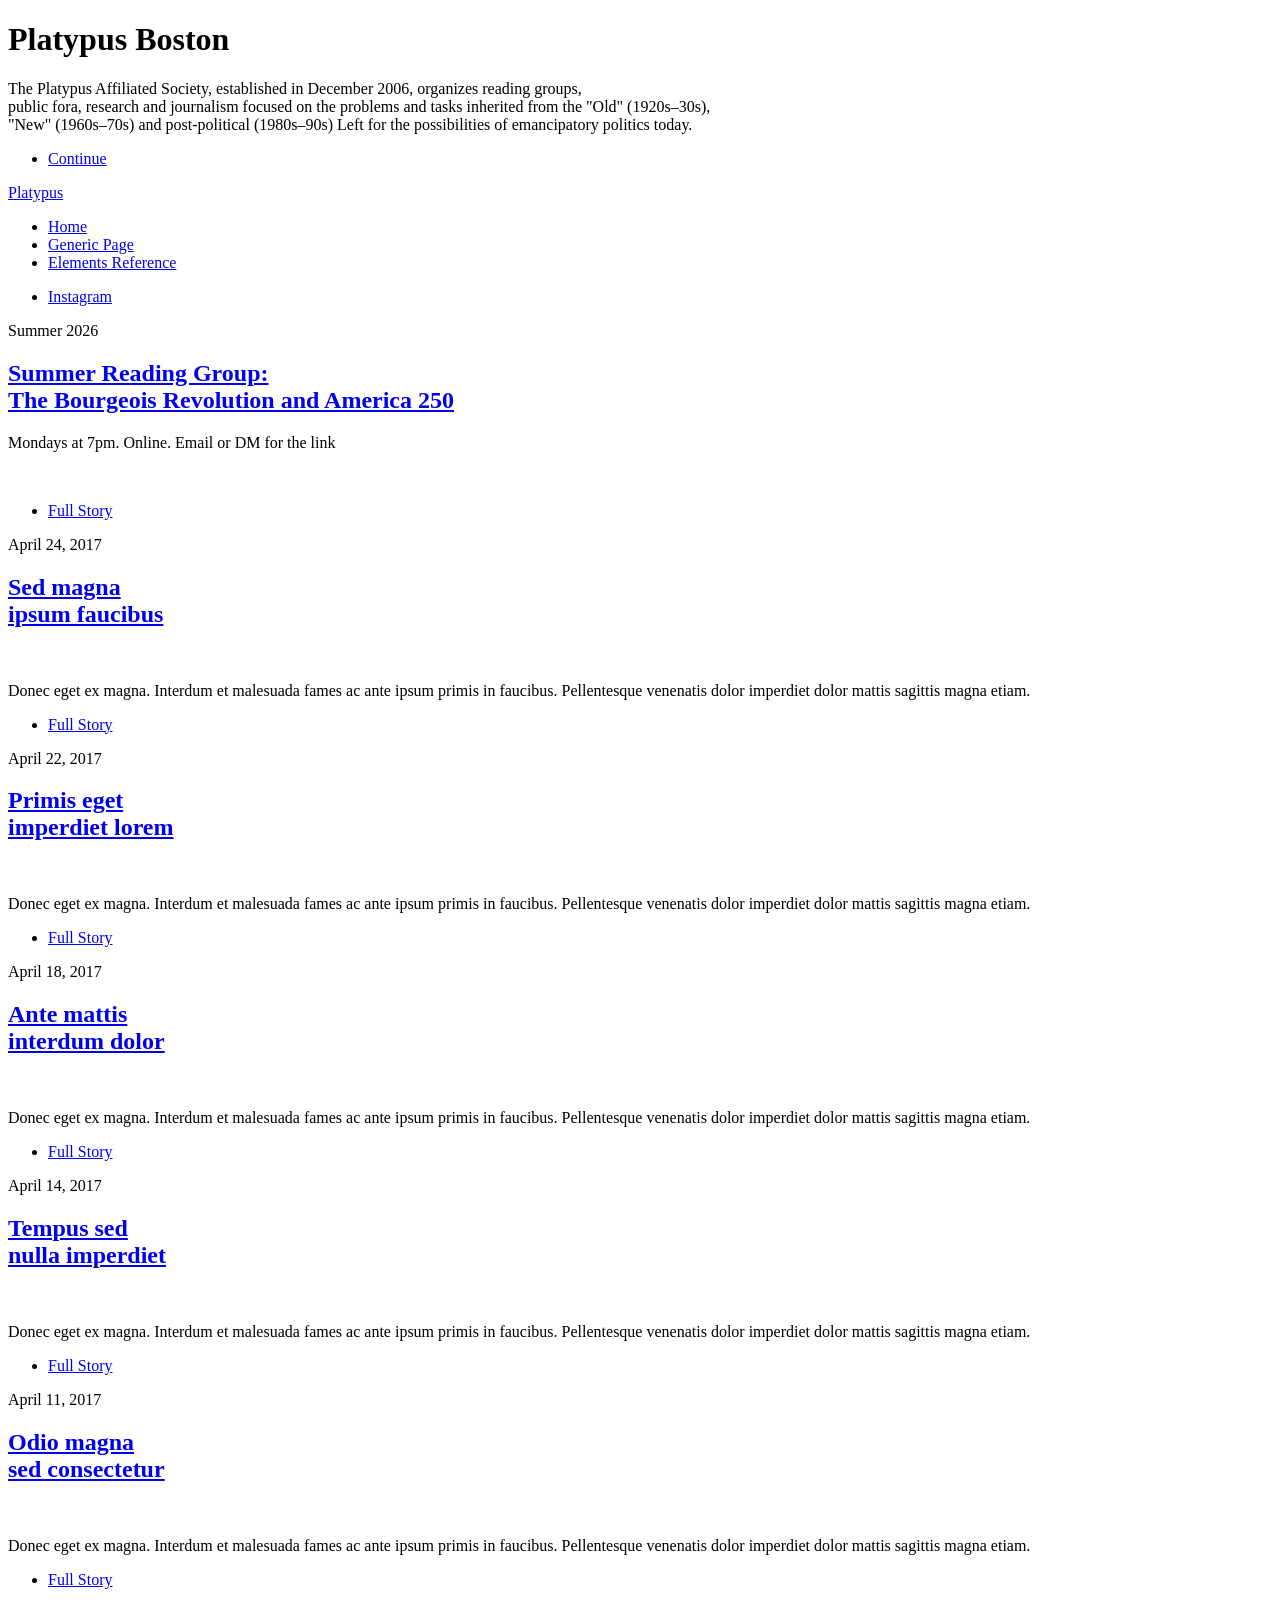
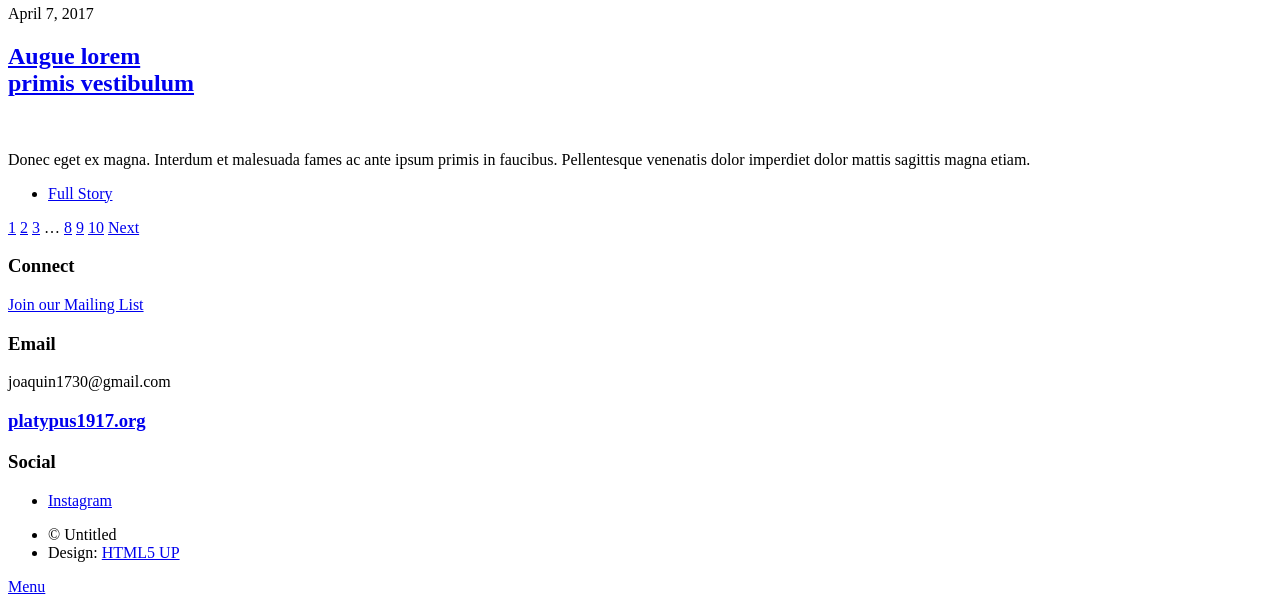
==== docs/index.html @ 637fd7c1 "Update index.html" ====
<!DOCTYPE HTML>
<!--
	Massively by HTML5 UP
	html5up.net | @ajlkn
	Free for personal and commercial use under the CCA 3.0 license (html5up.net/license)
-->
<html>
	<head>
		<title>Platypus Boston</title>
		<meta charset="utf-8" />
		<meta name="viewport" content="width=device-width, initial-scale=1, user-scalable=no" />
		<link rel="stylesheet" href="assets/css/main.css" />
		<noscript><link rel="stylesheet" href="assets/css/noscript.css" /></noscript>
	</head>
	<body class="is-preload">

		<!-- Wrapper -->
			<div id="wrapper" class="fade-in">

				<!-- Intro -->
					<div id="intro">
						<h1>Platypus Boston</h1>
						<p>The Platypus Affiliated Society, established in December 2006, organizes reading groups,<br />
							public fora, research and journalism focused on the problems and tasks inherited from the "Old" (1920s–30s), <br />
							"New" (1960s–70s) and post-political (1980s–90s) Left for the possibilities of emancipatory politics today.<br />
						<ul class="actions">
							<li><a href="#header" class="button icon solid solo fa-arrow-down scrolly">Continue</a></li>
						</ul>
					</div>

				<!-- Header -->
					<header id="header">
						<a href="index.html" class="logo">Platypus</a>
					</header>

				<!-- Nav -->
					<nav id="nav">
						<ul class="links">
							<li class="active"><a href="index.html">Home</a></li>
							<li><a href="generic.html">Generic Page</a></li>
							<li><a href="elements.html">Elements Reference</a></li>
						</ul>
						<ul class="icons">
							<li><a href="#" class="icon brands fa-instagram"><span class="label">Instagram</span></a></li>
						</ul>
					</nav>

				<!-- Main -->
					<div id="main">

						<!-- Featured Post -->
							<article class="post featured">
								<header class="major">
									<span class="date">Summer 2026</span>
									<h2><a href="#">Summer Reading Group:<br />
									The Bourgeois Revolution and America 250</a></h2>
									<p>Mondays at 7pm. Online. Email or DM for the link</p>
								</header>
								<a href="#" class="image main"><img src="images/pic01.jpg" alt="" /></a>
								<ul class="actions special">
									<li><a href="#" class="button large">Full Story</a></li>
								</ul>
							</article>

						<!-- Posts -->
							<section class="posts">
								<article>
									<header>
										<span class="date">April 24, 2017</span>
										<h2><a href="#">Sed magna<br />
										ipsum faucibus</a></h2>
									</header>
									<a href="#" class="image fit"><img src="images/pic02.jpg" alt="" /></a>
									<p>Donec eget ex magna. Interdum et malesuada fames ac ante ipsum primis in faucibus. Pellentesque venenatis dolor imperdiet dolor mattis sagittis magna etiam.</p>
									<ul class="actions special">
										<li><a href="#" class="button">Full Story</a></li>
									</ul>
								</article>
								<article>
									<header>
										<span class="date">April 22, 2017</span>
										<h2><a href="#">Primis eget<br />
										imperdiet lorem</a></h2>
									</header>
									<a href="#" class="image fit"><img src="images/pic03.jpg" alt="" /></a>
									<p>Donec eget ex magna. Interdum et malesuada fames ac ante ipsum primis in faucibus. Pellentesque venenatis dolor imperdiet dolor mattis sagittis magna etiam.</p>
									<ul class="actions special">
										<li><a href="#" class="button">Full Story</a></li>
									</ul>
								</article>
								<article>
									<header>
										<span class="date">April 18, 2017</span>
										<h2><a href="#">Ante mattis<br />
										interdum dolor</a></h2>
									</header>
									<a href="#" class="image fit"><img src="images/pic04.jpg" alt="" /></a>
									<p>Donec eget ex magna. Interdum et malesuada fames ac ante ipsum primis in faucibus. Pellentesque venenatis dolor imperdiet dolor mattis sagittis magna etiam.</p>
									<ul class="actions special">
										<li><a href="#" class="button">Full Story</a></li>
									</ul>
								</article>
								<article>
									<header>
										<span class="date">April 14, 2017</span>
										<h2><a href="#">Tempus sed<br />
										nulla imperdiet</a></h2>
									</header>
									<a href="#" class="image fit"><img src="images/pic05.jpg" alt="" /></a>
									<p>Donec eget ex magna. Interdum et malesuada fames ac ante ipsum primis in faucibus. Pellentesque venenatis dolor imperdiet dolor mattis sagittis magna etiam.</p>
									<ul class="actions special">
										<li><a href="#" class="button">Full Story</a></li>
									</ul>
								</article>
								<article>
									<header>
										<span class="date">April 11, 2017</span>
										<h2><a href="#">Odio magna<br />
										sed consectetur</a></h2>
									</header>
									<a href="#" class="image fit"><img src="images/pic06.jpg" alt="" /></a>
									<p>Donec eget ex magna. Interdum et malesuada fames ac ante ipsum primis in faucibus. Pellentesque venenatis dolor imperdiet dolor mattis sagittis magna etiam.</p>
									<ul class="actions special">
										<li><a href="#" class="button">Full Story</a></li>
									</ul>
								</article>
								<article>
									<header>
										<span class="date">April 7, 2017</span>
										<h2><a href="#">Augue lorem<br />
										primis vestibulum</a></h2>
									</header>
									<a href="#" class="image fit"><img src="images/pic07.jpg" alt="" /></a>
									<p>Donec eget ex magna. Interdum et malesuada fames ac ante ipsum primis in faucibus. Pellentesque venenatis dolor imperdiet dolor mattis sagittis magna etiam.</p>
									<ul class="actions special">
										<li><a href="#" class="button">Full Story</a></li>
									</ul>
								</article>
							</section>

						<!-- Footer -->
							<footer>
								<div class="pagination">
									<!--<a href="#" class="previous">Prev</a>-->
									<a href="#" class="page active">1</a>
									<a href="#" class="page">2</a>
									<a href="#" class="page">3</a>
									<span class="extra">&hellip;</span>
									<a href="#" class="page">8</a>
									<a href="#" class="page">9</a>
									<a href="#" class="page">10</a>
									<a href="#" class="next">Next</a>
								</div>
							</footer>

					</div>

				<!-- Footer -->
					<footer id="footer">
						<section class="split contact">
							<section>
								<h3>Connect</h3>
								<p><a href="https://docs.google.com/forms/d/e/1FAIpQLSc48A53ioYq2Q9pGoOkRkRaK0dn1sQ_l1pMJr7D8Q74DlkW-g/viewform?usp=dialog">Join our Mailing List</a></p>
							</section>
							<section>
								<h3>Email</h3>
								<p>joaquin1730@gmail.com</p>
							</section>
						</section>
						<section class="split contact">
							<section>
								<h3><a href="platypus1917.org">platypus1917.org</a></h3>
							</section>
							<section>
								<h3>Social</h3>
								<ul class="icons alt">
									<li><a href="#" class="icon brands alt fa-instagram"><span class="label">Instagram</span></a></li>
									</ul>
							</section>
						</section>
					</footer>

				<!-- Copyright -->
					<div id="copyright">
						<ul><li>&copy; Untitled</li><li>Design: <a href="https://html5up.net">HTML5 UP</a></li></ul>
					</div>

			</div>

		<!-- Scripts -->
			<script src="assets/js/jquery.min.js"></script>
			<script src="assets/js/jquery.scrollex.min.js"></script>
			<script src="assets/js/jquery.scrolly.min.js"></script>
			<script src="assets/js/browser.min.js"></script>
			<script src="assets/js/breakpoints.min.js"></script>
			<script src="assets/js/util.js"></script>
			<script src="assets/js/main.js"></script>

	</body>
</html>
---- docs/assets/css/main.css ----
@import url(fontawesome-all.min.css);
@import url("https://fonts.googleapis.com/css?family=Merriweather:300,700,300italic,700italic|Source+Sans+Pro:900");

/*
	Massively by HTML5 UP
	html5up.net | @ajlkn
	Free for personal and commercial use under the CCA 3.0 license (html5up.net/license)
*/

html, body, div, span, applet, object,
iframe, h1, h2, h3, h4, h5, h6, p, blockquote,
pre, a, abbr, acronym, address, big, cite,
code, del, dfn, em, img, ins, kbd, q, s, samp,
small, strike, strong, sub, sup, tt, var, b,
u, i, center, dl, dt, dd, ol, ul, li, fieldset,
form, label, legend, table, caption, tbody,
tfoot, thead, tr, th, td, article, aside,
canvas, details, embed, figure, figcaption,
footer, header, hgroup, menu, nav, output, ruby,
section, summary, time, mark, audio, video {
	margin: 0;
	padding: 0;
	border: 0;
	font-size: 100%;
	font: inherit;
	vertical-align: baseline;}

article, aside, details, figcaption, figure,
footer, header, hgroup, menu, nav, section {
	display: block;}

body {
	line-height: 1;
}

ol, ul {
	list-style: none;
}

blockquote, q {
	quotes: none;
}

	blockquote:before, blockquote:after, q:before, q:after {
		content: '';
		content: none;
	}

table {
	border-collapse: collapse;
	border-spacing: 0;
}

body {
	-webkit-text-size-adjust: none;
}

mark {
	background-color: transparent;
	color: inherit;
}

input::-moz-focus-inner {
	border: 0;
	padding: 0;
}

input, select, textarea {
	-moz-appearance: none;
	-webkit-appearance: none;
	-ms-appearance: none;
	appearance: none;
}

/* Basic */

	@-ms-viewport {
		width: device-width;
	}

	body {
		-ms-overflow-style: scrollbar;
	}

	@media screen and (max-width: 480px) {

		html, body {
			min-width: 320px;
		}

	}

	html {
		box-sizing: border-box;
	}

	*, *:before, *:after {
		box-sizing: inherit;
	}

	body {
		background-color: #1e252d;
	}

		body.is-preload *, body.is-preload *:before, body.is-preload *:after {
			-moz-animation: none !important;
			-webkit-animation: none !important;
			-ms-animation: none !important;
			animation: none !important;
			-moz-transition: none !important;
			-webkit-transition: none !important;
			-ms-transition: none !important;
			transition: none !important;
		}

/* Type */

	html {
		font-size: 16pt;
	}

		@media screen and (max-width: 1680px) {

			html {
				font-size: 12pt;
			}

		}

		@media screen and (max-width: 1280px) {

			html {
				font-size: 11pt;
			}

		}

		@media screen and (max-width: 360px) {

			html {
				font-size: 10pt;
			}

		}

	body {
		color: #212931;
	}

	body, input, select, textarea {
		font-family: "Merriweather", Georgia, serif;
		font-weight: 300;
		font-size: 1rem;
		line-height: 2.375;
	}

	a {
		-moz-transition: color 0.2s ease-in-out, background-color 0.2s ease-in-out, border-color 0.2s ease-in-out, box-shadow 0.2s ease-in-out;
		-webkit-transition: color 0.2s ease-in-out, background-color 0.2s ease-in-out, border-color 0.2s ease-in-out, box-shadow 0.2s ease-in-out;
		-ms-transition: color 0.2s ease-in-out, background-color 0.2s ease-in-out, border-color 0.2s ease-in-out, box-shadow 0.2s ease-in-out;
		transition: color 0.2s ease-in-out, background-color 0.2s ease-in-out, border-color 0.2s ease-in-out, box-shadow 0.2s ease-in-out;
		border-bottom: dotted 1px;
		text-decoration: none;
	}

		a:hover {
			border-bottom-color: transparent;
		}

	strong, b {
		font-weight: 600;
	}

	em, i {
		font-style: italic;
	}

	p {
		text-align: justify;
		margin: 0 0 2rem 0;
	}

	h1, h2, h3, h4, h5, h6 {
		font-family: "Source Sans Pro", Helvetica, sans-serif;
		font-weight: 900;
		line-height: 1.5;
		letter-spacing: 0.075em;
		text-transform: uppercase;
		margin: 0 0 1rem 0;
	}

		h1 a, h2 a, h3 a, h4 a, h5 a, h6 a {
			border-bottom: 0;
			color: inherit;
			text-decoration: none;
		}

	h1 {
		font-size: 4rem;
		line-height: 1.1;
		margin: 0 0 2rem 0;
	}

	h2 {
		font-size: 1.75rem;
		line-height: 1.3;
		margin: 0 0 1.5rem 0;
	}

	h3 {
		font-size: 1.25rem;
		margin: 0 0 1.5rem 0;
	}

	h4 {
		font-size: 1rem;
	}

	h5 {
		font-size: 0.9rem;
	}

	h6 {
		font-size: 0.8rem;
	}

	sub {
		font-size: 0.8rem;
		position: relative;
		top: 0.5rem;
	}

	sup {
		font-size: 0.8rem;
		position: relative;
		top: -0.5rem;
	}

	blockquote {
		border-left: solid 4px;
		font-style: italic;
		margin: 0 0 2rem 0;
		padding: 0.5rem 0 0.5rem 2rem;
	}

	code {
		border: solid 2px;
		font-family: "Courier New", monospace;
		font-size: 0.9rem;
		margin: 0 0.25rem;
		padding: 0.25rem 0.65rem;
	}

	pre {
		-webkit-overflow-scrolling: touch;
		font-family: "Courier New", monospace;
		font-size: 0.9rem;
		margin: 0 0 2rem 0;
	}

		pre code {
			display: block;
			line-height: 1.75;
			padding: 1rem 1.5rem;
			overflow-x: auto;
		}

	hr {
		border: 0;
		border-bottom: solid 2px;
		margin: 3rem 0;
	}

		hr.major {
			margin: 5rem 0;
		}

	.align-left {
		text-align: left;
	}

	.align-center {
		text-align: center;
	}

	.align-right {
		text-align: right;
	}

	input, select, textarea {
		color: #212931;
	}

	a {
		color: #212931;
		border-bottom-color: rgba(33, 41, 49, 0.5);
	}

		a:hover {
			border-bottom-color: transparent;
			color: #18bfef !important;
		}

	strong, b {
		color: #212931;
	}

	h1, h2, h3, h4, h5, h6 {
		color: #212931;
	}

	blockquote {
		border-left-color: #eeeeee;
	}

	code {
		background: rgba(220, 220, 220, 0.25);
		border-color: #eeeeee;
	}

	hr {
		border-bottom-color: #eeeeee;
	}

/* Row */

	.row {
		display: flex;
		flex-wrap: wrap;
		box-sizing: border-box;
		align-items: stretch;
	}

		.row > * {
			box-sizing: border-box;
		}

		.row.gtr-uniform > * > :last-child {
			margin-bottom: 0;
		}

		.row.aln-left {
			justify-content: flex-start;
		}

		.row.aln-center {
			justify-content: center;
		}

		.row.aln-right {
			justify-content: flex-end;
		}

		.row.aln-top {
			align-items: flex-start;
		}

		.row.aln-middle {
			align-items: center;
		}

		.row.aln-bottom {
			align-items: flex-end;
		}

		.row > .imp {
			order: -1;
		}

		.row > .col-1 {
			width: 8.33333%;
		}

		.row > .off-1 {
			margin-left: 8.33333%;
		}

		.row > .col-2 {
			width: 16.66667%;
		}

		.row > .off-2 {
			margin-left: 16.66667%;
		}

		.row > .col-3 {
			width: 25%;
		}

		.row > .off-3 {
			margin-left: 25%;
		}

		.row > .col-4 {
			width: 33.33333%;
		}

		.row > .off-4 {
			margin-left: 33.33333%;
		}

		.row > .col-5 {
			width: 41.66667%;
		}

		.row > .off-5 {
			margin-left: 41.66667%;
		}

		.row > .col-6 {
			width: 50%;
		}

		.row > .off-6 {
			margin-left: 50%;
		}

		.row > .col-7 {
			width: 58.33333%;
		}

		.row > .off-7 {
			margin-left: 58.33333%;
		}

		.row > .col-8 {
			width: 66.66667%;
		}

		.row > .off-8 {
			margin-left: 66.66667%;
		}

		.row > .col-9 {
			width: 75%;
		}

		.row > .off-9 {
			margin-left: 75%;
		}

		.row > .col-10 {
			width: 83.33333%;
		}

		.row > .off-10 {
			margin-left: 83.33333%;
		}

		.row > .col-11 {
			width: 91.66667%;
		}

		.row > .off-11 {
			margin-left: 91.66667%;
		}

		.row > .col-12 {
			width: 100%;
		}

		.row > .off-12 {
			margin-left: 100%;
		}

		.row.gtr-0 {
			margin-top: 0;
			margin-left: 0rem;
		}

			.row.gtr-0 > * {
				padding: 0 0 0 0rem;
			}

			.row.gtr-0.gtr-uniform {
				margin-top: 0rem;
			}

				.row.gtr-0.gtr-uniform > * {
					padding-top: 0rem;
				}

		.row.gtr-25 {
			margin-top: 0;
			margin-left: -0.375rem;
		}

			.row.gtr-25 > * {
				padding: 0 0 0 0.375rem;
			}

			.row.gtr-25.gtr-uniform {
				margin-top: -0.375rem;
			}

				.row.gtr-25.gtr-uniform > * {
					padding-top: 0.375rem;
				}

		.row.gtr-50 {
			margin-top: 0;
			margin-left: -0.75rem;
		}

			.row.gtr-50 > * {
				padding: 0 0 0 0.75rem;
			}

			.row.gtr-50.gtr-uniform {
				margin-top: -0.75rem;
			}

				.row.gtr-50.gtr-uniform > * {
					padding-top: 0.75rem;
				}

		.row {
			margin-top: 0;
			margin-left: -1.5rem;
		}

			.row > * {
				padding: 0 0 0 1.5rem;
			}

			.row.gtr-uniform {
				margin-top: -1.5rem;
			}

				.row.gtr-uniform > * {
					padding-top: 1.5rem;
				}

		.row.gtr-150 {
			margin-top: 0;
			margin-left: -2.25rem;
		}

			.row.gtr-150 > * {
				padding: 0 0 0 2.25rem;
			}

			.row.gtr-150.gtr-uniform {
				margin-top: -2.25rem;
			}

				.row.gtr-150.gtr-uniform > * {
					padding-top: 2.25rem;
				}

		.row.gtr-200 {
			margin-top: 0;
			margin-left: -3rem;
		}

			.row.gtr-200 > * {
				padding: 0 0 0 3rem;
			}

			.row.gtr-200.gtr-uniform {
				margin-top: -3rem;
			}

				.row.gtr-200.gtr-uniform > * {
					padding-top: 3rem;
				}

		@media screen and (max-width: 1680px) {

			.row {
				display: flex;
				flex-wrap: wrap;
				box-sizing: border-box;
				align-items: stretch;
			}

				.row > * {
					box-sizing: border-box;
				}

				.row.gtr-uniform > * > :last-child {
					margin-bottom: 0;
				}

				.row.aln-left {
					justify-content: flex-start;
				}

				.row.aln-center {
					justify-content: center;
				}

				.row.aln-right {
					justify-content: flex-end;
				}

				.row.aln-top {
					align-items: flex-start;
				}

				.row.aln-middle {
					align-items: center;
				}

				.row.aln-bottom {
					align-items: flex-end;
				}

				.row > .imp-xlarge {
					order: -1;
				}

				.row > .col-1-xlarge {
					width: 8.33333%;
				}

				.row > .off-1-xlarge {
					margin-left: 8.33333%;
				}

				.row > .col-2-xlarge {
					width: 16.66667%;
				}

				.row > .off-2-xlarge {
					margin-left: 16.66667%;
				}

				.row > .col-3-xlarge {
					width: 25%;
				}

				.row > .off-3-xlarge {
					margin-left: 25%;
				}

				.row > .col-4-xlarge {
					width: 33.33333%;
				}

				.row > .off-4-xlarge {
					margin-left: 33.33333%;
				}

				.row > .col-5-xlarge {
					width: 41.66667%;
				}

				.row > .off-5-xlarge {
					margin-left: 41.66667%;
				}

				.row > .col-6-xlarge {
					width: 50%;
				}

				.row > .off-6-xlarge {
					margin-left: 50%;
				}

				.row > .col-7-xlarge {
					width: 58.33333%;
				}

				.row > .off-7-xlarge {
					margin-left: 58.33333%;
				}

				.row > .col-8-xlarge {
					width: 66.66667%;
				}

				.row > .off-8-xlarge {
					margin-left: 66.66667%;
				}

				.row > .col-9-xlarge {
					width: 75%;
				}

				.row > .off-9-xlarge {
					margin-left: 75%;
				}

				.row > .col-10-xlarge {
					width: 83.33333%;
				}

				.row > .off-10-xlarge {
					margin-left: 83.33333%;
				}

				.row > .col-11-xlarge {
					width: 91.66667%;
				}

				.row > .off-11-xlarge {
					margin-left: 91.66667%;
				}

				.row > .col-12-xlarge {
					width: 100%;
				}

				.row > .off-12-xlarge {
					margin-left: 100%;
				}

				.row.gtr-0 {
					margin-top: 0;
					margin-left: 0rem;
				}

					.row.gtr-0 > * {
						padding: 0 0 0 0rem;
					}

					.row.gtr-0.gtr-uniform {
						margin-top: 0rem;
					}

						.row.gtr-0.gtr-uniform > * {
							padding-top: 0rem;
						}

				.row.gtr-25 {
					margin-top: 0;
					margin-left: -0.375rem;
				}

					.row.gtr-25 > * {
						padding: 0 0 0 0.375rem;
					}

					.row.gtr-25.gtr-uniform {
						margin-top: -0.375rem;
					}

						.row.gtr-25.gtr-uniform > * {
							padding-top: 0.375rem;
						}

				.row.gtr-50 {
					margin-top: 0;
					margin-left: -0.75rem;
				}

					.row.gtr-50 > * {
						padding: 0 0 0 0.75rem;
					}

					.row.gtr-50.gtr-uniform {
						margin-top: -0.75rem;
					}

						.row.gtr-50.gtr-uniform > * {
							padding-top: 0.75rem;
						}

				.row {
					margin-top: 0;
					margin-left: -1.5rem;
				}

					.row > * {
						padding: 0 0 0 1.5rem;
					}

					.row.gtr-uniform {
						margin-top: -1.5rem;
					}

						.row.gtr-uniform > * {
							padding-top: 1.5rem;
						}

				.row.gtr-150 {
					margin-top: 0;
					margin-left: -2.25rem;
				}

					.row.gtr-150 > * {
						padding: 0 0 0 2.25rem;
					}

					.row.gtr-150.gtr-uniform {
						margin-top: -2.25rem;
					}

						.row.gtr-150.gtr-uniform > * {
							padding-top: 2.25rem;
						}

				.row.gtr-200 {
					margin-top: 0;
					margin-left: -3rem;
				}

					.row.gtr-200 > * {
						padding: 0 0 0 3rem;
					}

					.row.gtr-200.gtr-uniform {
						margin-top: -3rem;
					}

						.row.gtr-200.gtr-uniform > * {
							padding-top: 3rem;
						}

		}

		@media screen and (max-width: 1280px) {

			.row {
				display: flex;
				flex-wrap: wrap;
				box-sizing: border-box;
				align-items: stretch;
			}

				.row > * {
					box-sizing: border-box;
				}

				.row.gtr-uniform > * > :last-child {
					margin-bottom: 0;
				}

				.row.aln-left {
					justify-content: flex-start;
				}

				.row.aln-center {
					justify-content: center;
				}

				.row.aln-right {
					justify-content: flex-end;
				}

				.row.aln-top {
					align-items: flex-start;
				}

				.row.aln-middle {
					align-items: center;
				}

				.row.aln-bottom {
					align-items: flex-end;
				}

				.row > .imp-large {
					order: -1;
				}

				.row > .col-1-large {
					width: 8.33333%;
				}

				.row > .off-1-large {
					margin-left: 8.33333%;
				}

				.row > .col-2-large {
					width: 16.66667%;
				}

				.row > .off-2-large {
					margin-left: 16.66667%;
				}

				.row > .col-3-large {
					width: 25%;
				}

				.row > .off-3-large {
					margin-left: 25%;
				}

				.row > .col-4-large {
					width: 33.33333%;
				}

				.row > .off-4-large {
					margin-left: 33.33333%;
				}

				.row > .col-5-large {
					width: 41.66667%;
				}

				.row > .off-5-large {
					margin-left: 41.66667%;
				}

				.row > .col-6-large {
					width: 50%;
				}

				.row > .off-6-large {
					margin-left: 50%;
				}

				.row > .col-7-large {
					width: 58.33333%;
				}

				.row > .off-7-large {
					margin-left: 58.33333%;
				}

				.row > .col-8-large {
					width: 66.66667%;
				}

				.row > .off-8-large {
					margin-left: 66.66667%;
				}

				.row > .col-9-large {
					width: 75%;
				}

				.row > .off-9-large {
					margin-left: 75%;
				}

				.row > .col-10-large {
					width: 83.33333%;
				}

				.row > .off-10-large {
					margin-left: 83.33333%;
				}

				.row > .col-11-large {
					width: 91.66667%;
				}

				.row > .off-11-large {
					margin-left: 91.66667%;
				}

				.row > .col-12-large {
					width: 100%;
				}

				.row > .off-12-large {
					margin-left: 100%;
				}

				.row.gtr-0 {
					margin-top: 0;
					margin-left: 0rem;
				}

					.row.gtr-0 > * {
						padding: 0 0 0 0rem;
					}

					.row.gtr-0.gtr-uniform {
						margin-top: 0rem;
					}

						.row.gtr-0.gtr-uniform > * {
							padding-top: 0rem;
						}

				.row.gtr-25 {
					margin-top: 0;
					margin-left: -0.375rem;
				}

					.row.gtr-25 > * {
						padding: 0 0 0 0.375rem;
					}

					.row.gtr-25.gtr-uniform {
						margin-top: -0.375rem;
					}

						.row.gtr-25.gtr-uniform > * {
							padding-top: 0.375rem;
						}

				.row.gtr-50 {
					margin-top: 0;
					margin-left: -0.75rem;
				}

					.row.gtr-50 > * {
						padding: 0 0 0 0.75rem;
					}

					.row.gtr-50.gtr-uniform {
						margin-top: -0.75rem;
					}

						.row.gtr-50.gtr-uniform > * {
							padding-top: 0.75rem;
						}

				.row {
					margin-top: 0;
					margin-left: -1.5rem;
				}

					.row > * {
						padding: 0 0 0 1.5rem;
					}

					.row.gtr-uniform {
						margin-top: -1.5rem;
					}

						.row.gtr-uniform > * {
							padding-top: 1.5rem;
						}

				.row.gtr-150 {
					margin-top: 0;
					margin-left: -2.25rem;
				}

					.row.gtr-150 > * {
						padding: 0 0 0 2.25rem;
					}

					.row.gtr-150.gtr-uniform {
						margin-top: -2.25rem;
					}

						.row.gtr-150.gtr-uniform > * {
							padding-top: 2.25rem;
						}

				.row.gtr-200 {
					margin-top: 0;
					margin-left: -3rem;
				}

					.row.gtr-200 > * {
						padding: 0 0 0 3rem;
					}

					.row.gtr-200.gtr-uniform {
						margin-top: -3rem;
					}

						.row.gtr-200.gtr-uniform > * {
							padding-top: 3rem;
						}

		}

		@media screen and (max-width: 980px) {

			.row {
				display: flex;
				flex-wrap: wrap;
				box-sizing: border-box;
				align-items: stretch;
			}

				.row > * {
					box-sizing: border-box;
				}

				.row.gtr-uniform > * > :last-child {
					margin-bottom: 0;
				}

				.row.aln-left {
					justify-content: flex-start;
				}

				.row.aln-center {
					justify-content: center;
				}

				.row.aln-right {
					justify-content: flex-end;
				}

				.row.aln-top {
					align-items: flex-start;
				}

				.row.aln-middle {
					align-items: center;
				}

				.row.aln-bottom {
					align-items: flex-end;
				}

				.row > .imp-medium {
					order: -1;
				}

				.row > .col-1-medium {
					width: 8.33333%;
				}

				.row > .off-1-medium {
					margin-left: 8.33333%;
				}

				.row > .col-2-medium {
					width: 16.66667%;
				}

				.row > .off-2-medium {
					margin-left: 16.66667%;
				}

				.row > .col-3-medium {
					width: 25%;
				}

				.row > .off-3-medium {
					margin-left: 25%;
				}

				.row > .col-4-medium {
					width: 33.33333%;
				}

				.row > .off-4-medium {
					margin-left: 33.33333%;
				}

				.row > .col-5-medium {
					width: 41.66667%;
				}

				.row > .off-5-medium {
					margin-left: 41.66667%;
				}

				.row > .col-6-medium {
					width: 50%;
				}

				.row > .off-6-medium {
					margin-left: 50%;
				}

				.row > .col-7-medium {
					width: 58.33333%;
				}

				.row > .off-7-medium {
					margin-left: 58.33333%;
				}

				.row > .col-8-medium {
					width: 66.66667%;
				}

				.row > .off-8-medium {
					margin-left: 66.66667%;
				}

				.row > .col-9-medium {
					width: 75%;
				}

				.row > .off-9-medium {
					margin-left: 75%;
				}

				.row > .col-10-medium {
					width: 83.33333%;
				}

				.row > .off-10-medium {
					margin-left: 83.33333%;
				}

				.row > .col-11-medium {
					width: 91.66667%;
				}

				.row > .off-11-medium {
					margin-left: 91.66667%;
				}

				.row > .col-12-medium {
					width: 100%;
				}

				.row > .off-12-medium {
					margin-left: 100%;
				}

				.row.gtr-0 {
					margin-top: 0;
					margin-left: 0rem;
				}

					.row.gtr-0 > * {
						padding: 0 0 0 0rem;
					}

					.row.gtr-0.gtr-uniform {
						margin-top: 0rem;
					}

						.row.gtr-0.gtr-uniform > * {
							padding-top: 0rem;
						}

				.row.gtr-25 {
					margin-top: 0;
					margin-left: -0.375rem;
				}

					.row.gtr-25 > * {
						padding: 0 0 0 0.375rem;
					}

					.row.gtr-25.gtr-uniform {
						margin-top: -0.375rem;
					}

						.row.gtr-25.gtr-uniform > * {
							padding-top: 0.375rem;
						}

				.row.gtr-50 {
					margin-top: 0;
					margin-left: -0.75rem;
				}

					.row.gtr-50 > * {
						padding: 0 0 0 0.75rem;
					}

					.row.gtr-50.gtr-uniform {
						margin-top: -0.75rem;
					}

						.row.gtr-50.gtr-uniform > * {
							padding-top: 0.75rem;
						}

				.row {
					margin-top: 0;
					margin-left: -1.5rem;
				}

					.row > * {
						padding: 0 0 0 1.5rem;
					}

					.row.gtr-uniform {
						margin-top: -1.5rem;
					}

						.row.gtr-uniform > * {
							padding-top: 1.5rem;
						}

				.row.gtr-150 {
					margin-top: 0;
					margin-left: -2.25rem;
				}

					.row.gtr-150 > * {
						padding: 0 0 0 2.25rem;
					}

					.row.gtr-150.gtr-uniform {
						margin-top: -2.25rem;
					}

						.row.gtr-150.gtr-uniform > * {
							padding-top: 2.25rem;
						}

				.row.gtr-200 {
					margin-top: 0;
					margin-left: -3rem;
				}

					.row.gtr-200 > * {
						padding: 0 0 0 3rem;
					}

					.row.gtr-200.gtr-uniform {
						margin-top: -3rem;
					}

						.row.gtr-200.gtr-uniform > * {
							padding-top: 3rem;
						}

		}

		@media screen and (max-width: 736px) {

			.row {
				display: flex;
				flex-wrap: wrap;
				box-sizing: border-box;
				align-items: stretch;
			}

				.row > * {
					box-sizing: border-box;
				}

				.row.gtr-uniform > * > :last-child {
					margin-bottom: 0;
				}

				.row.aln-left {
					justify-content: flex-start;
				}

				.row.aln-center {
					justify-content: center;
				}

				.row.aln-right {
					justify-content: flex-end;
				}

				.row.aln-top {
					align-items: flex-start;
				}

				.row.aln-middle {
					align-items: center;
				}

				.row.aln-bottom {
					align-items: flex-end;
				}

				.row > .imp-small {
					order: -1;
				}

				.row > .col-1-small {
					width: 8.33333%;
				}

				.row > .off-1-small {
					margin-left: 8.33333%;
				}

				.row > .col-2-small {
					width: 16.66667%;
				}

				.row > .off-2-small {
					margin-left: 16.66667%;
				}

				.row > .col-3-small {
					width: 25%;
				}

				.row > .off-3-small {
					margin-left: 25%;
				}

				.row > .col-4-small {
					width: 33.33333%;
				}

				.row > .off-4-small {
					margin-left: 33.33333%;
				}

				.row > .col-5-small {
					width: 41.66667%;
				}

				.row > .off-5-small {
					margin-left: 41.66667%;
				}

				.row > .col-6-small {
					width: 50%;
				}

				.row > .off-6-small {
					margin-left: 50%;
				}

				.row > .col-7-small {
					width: 58.33333%;
				}

				.row > .off-7-small {
					margin-left: 58.33333%;
				}

				.row > .col-8-small {
					width: 66.66667%;
				}

				.row > .off-8-small {
					margin-left: 66.66667%;
				}

				.row > .col-9-small {
					width: 75%;
				}

				.row > .off-9-small {
					margin-left: 75%;
				}

				.row > .col-10-small {
					width: 83.33333%;
				}

				.row > .off-10-small {
					margin-left: 83.33333%;
				}

				.row > .col-11-small {
					width: 91.66667%;
				}

				.row > .off-11-small {
					margin-left: 91.66667%;
				}

				.row > .col-12-small {
					width: 100%;
				}

				.row > .off-12-small {
					margin-left: 100%;
				}

				.row.gtr-0 {
					margin-top: 0;
					margin-left: 0rem;
				}

					.row.gtr-0 > * {
						padding: 0 0 0 0rem;
					}

					.row.gtr-0.gtr-uniform {
						margin-top: 0rem;
					}

						.row.gtr-0.gtr-uniform > * {
							padding-top: 0rem;
						}

				.row.gtr-25 {
					margin-top: 0;
					margin-left: -0.375rem;
				}

					.row.gtr-25 > * {
						padding: 0 0 0 0.375rem;
					}

					.row.gtr-25.gtr-uniform {
						margin-top: -0.375rem;
					}

						.row.gtr-25.gtr-uniform > * {
							padding-top: 0.375rem;
						}

				.row.gtr-50 {
					margin-top: 0;
					margin-left: -0.75rem;
				}

					.row.gtr-50 > * {
						padding: 0 0 0 0.75rem;
					}

					.row.gtr-50.gtr-uniform {
						margin-top: -0.75rem;
					}

						.row.gtr-50.gtr-uniform > * {
							padding-top: 0.75rem;
						}

				.row {
					margin-top: 0;
					margin-left: -1.5rem;
				}

					.row > * {
						padding: 0 0 0 1.5rem;
					}

					.row.gtr-uniform {
						margin-top: -1.5rem;
					}

						.row.gtr-uniform > * {
							padding-top: 1.5rem;
						}

				.row.gtr-150 {
					margin-top: 0;
					margin-left: -2.25rem;
				}

					.row.gtr-150 > * {
						padding: 0 0 0 2.25rem;
					}

					.row.gtr-150.gtr-uniform {
						margin-top: -2.25rem;
					}

						.row.gtr-150.gtr-uniform > * {
							padding-top: 2.25rem;
						}

				.row.gtr-200 {
					margin-top: 0;
					margin-left: -3rem;
				}

					.row.gtr-200 > * {
						padding: 0 0 0 3rem;
					}

					.row.gtr-200.gtr-uniform {
						margin-top: -3rem;
					}

						.row.gtr-200.gtr-uniform > * {
							padding-top: 3rem;
						}

		}

		@media screen and (max-width: 480px) {

			.row {
				display: flex;
				flex-wrap: wrap;
				box-sizing: border-box;
				align-items: stretch;
			}

				.row > * {
					box-sizing: border-box;
				}

				.row.gtr-uniform > * > :last-child {
					margin-bottom: 0;
				}

				.row.aln-left {
					justify-content: flex-start;
				}

				.row.aln-center {
					justify-content: center;
				}

				.row.aln-right {
					justify-content: flex-end;
				}

				.row.aln-top {
					align-items: flex-start;
				}

				.row.aln-middle {
					align-items: center;
				}

				.row.aln-bottom {
					align-items: flex-end;
				}

				.row > .imp-xsmall {
					order: -1;
				}

				.row > .col-1-xsmall {
					width: 8.33333%;
				}

				.row > .off-1-xsmall {
					margin-left: 8.33333%;
				}

				.row > .col-2-xsmall {
					width: 16.66667%;
				}

				.row > .off-2-xsmall {
					margin-left: 16.66667%;
				}

				.row > .col-3-xsmall {
					width: 25%;
				}

				.row > .off-3-xsmall {
					margin-left: 25%;
				}

				.row > .col-4-xsmall {
					width: 33.33333%;
				}

				.row > .off-4-xsmall {
					margin-left: 33.33333%;
				}

				.row > .col-5-xsmall {
					width: 41.66667%;
				}

				.row > .off-5-xsmall {
					margin-left: 41.66667%;
				}

				.row > .col-6-xsmall {
					width: 50%;
				}

				.row > .off-6-xsmall {
					margin-left: 50%;
				}

				.row > .col-7-xsmall {
					width: 58.33333%;
				}

				.row > .off-7-xsmall {
					margin-left: 58.33333%;
				}

				.row > .col-8-xsmall {
					width: 66.66667%;
				}

				.row > .off-8-xsmall {
					margin-left: 66.66667%;
				}

				.row > .col-9-xsmall {
					width: 75%;
				}

				.row > .off-9-xsmall {
					margin-left: 75%;
				}

				.row > .col-10-xsmall {
					width: 83.33333%;
				}

				.row > .off-10-xsmall {
					margin-left: 83.33333%;
				}

				.row > .col-11-xsmall {
					width: 91.66667%;
				}

				.row > .off-11-xsmall {
					margin-left: 91.66667%;
				}

				.row > .col-12-xsmall {
					width: 100%;
				}

				.row > .off-12-xsmall {
					margin-left: 100%;
				}

				.row.gtr-0 {
					margin-top: 0;
					margin-left: 0rem;
				}

					.row.gtr-0 > * {
						padding: 0 0 0 0rem;
					}

					.row.gtr-0.gtr-uniform {
						margin-top: 0rem;
					}

						.row.gtr-0.gtr-uniform > * {
							padding-top: 0rem;
						}

				.row.gtr-25 {
					margin-top: 0;
					margin-left: -0.375rem;
				}

					.row.gtr-25 > * {
						padding: 0 0 0 0.375rem;
					}

					.row.gtr-25.gtr-uniform {
						margin-top: -0.375rem;
					}

						.row.gtr-25.gtr-uniform > * {
							padding-top: 0.375rem;
						}

				.row.gtr-50 {
					margin-top: 0;
					margin-left: -0.75rem;
				}

					.row.gtr-50 > * {
						padding: 0 0 0 0.75rem;
					}

					.row.gtr-50.gtr-uniform {
						margin-top: -0.75rem;
					}

						.row.gtr-50.gtr-uniform > * {
							padding-top: 0.75rem;
						}

				.row {
					margin-top: 0;
					margin-left: -1.5rem;
				}

					.row > * {
						padding: 0 0 0 1.5rem;
					}

					.row.gtr-uniform {
						margin-top: -1.5rem;
					}

						.row.gtr-uniform > * {
							padding-top: 1.5rem;
						}

				.row.gtr-150 {
					margin-top: 0;
					margin-left: -2.25rem;
				}

					.row.gtr-150 > * {
						padding: 0 0 0 2.25rem;
					}

					.row.gtr-150.gtr-uniform {
						margin-top: -2.25rem;
					}

						.row.gtr-150.gtr-uniform > * {
							padding-top: 2.25rem;
						}

				.row.gtr-200 {
					margin-top: 0;
					margin-left: -3rem;
				}

					.row.gtr-200 > * {
						padding: 0 0 0 3rem;
					}

					.row.gtr-200.gtr-uniform {
						margin-top: -3rem;
					}

						.row.gtr-200.gtr-uniform > * {
							padding-top: 3rem;
						}

		}

		@media screen and (max-width: 360px) {

			.row {
				display: flex;
				flex-wrap: wrap;
				box-sizing: border-box;
				align-items: stretch;
			}

				.row > * {
					box-sizing: border-box;
				}

				.row.gtr-uniform > * > :last-child {
					margin-bottom: 0;
				}

				.row.aln-left {
					justify-content: flex-start;
				}

				.row.aln-center {
					justify-content: center;
				}

				.row.aln-right {
					justify-content: flex-end;
				}

				.row.aln-top {
					align-items: flex-start;
				}

				.row.aln-middle {
					align-items: center;
				}

				.row.aln-bottom {
					align-items: flex-end;
				}

				.row > .imp-xxsmall {
					order: -1;
				}

				.row > .col-1-xxsmall {
					width: 8.33333%;
				}

				.row > .off-1-xxsmall {
					margin-left: 8.33333%;
				}

				.row > .col-2-xxsmall {
					width: 16.66667%;
				}

				.row > .off-2-xxsmall {
					margin-left: 16.66667%;
				}

				.row > .col-3-xxsmall {
					width: 25%;
				}

				.row > .off-3-xxsmall {
					margin-left: 25%;
				}

				.row > .col-4-xxsmall {
					width: 33.33333%;
				}

				.row > .off-4-xxsmall {
					margin-left: 33.33333%;
				}

				.row > .col-5-xxsmall {
					width: 41.66667%;
				}

				.row > .off-5-xxsmall {
					margin-left: 41.66667%;
				}

				.row > .col-6-xxsmall {
					width: 50%;
				}

				.row > .off-6-xxsmall {
					margin-left: 50%;
				}

				.row > .col-7-xxsmall {
					width: 58.33333%;
				}

				.row > .off-7-xxsmall {
					margin-left: 58.33333%;
				}

				.row > .col-8-xxsmall {
					width: 66.66667%;
				}

				.row > .off-8-xxsmall {
					margin-left: 66.66667%;
				}

				.row > .col-9-xxsmall {
					width: 75%;
				}

				.row > .off-9-xxsmall {
					margin-left: 75%;
				}

				.row > .col-10-xxsmall {
					width: 83.33333%;
				}

				.row > .off-10-xxsmall {
					margin-left: 83.33333%;
				}

				.row > .col-11-xxsmall {
					width: 91.66667%;
				}

				.row > .off-11-xxsmall {
					margin-left: 91.66667%;
				}

				.row > .col-12-xxsmall {
					width: 100%;
				}

				.row > .off-12-xxsmall {
					margin-left: 100%;
				}

				.row.gtr-0 {
					margin-top: 0;
					margin-left: 0rem;
				}

					.row.gtr-0 > * {
						padding: 0 0 0 0rem;
					}

					.row.gtr-0.gtr-uniform {
						margin-top: 0rem;
					}

						.row.gtr-0.gtr-uniform > * {
							padding-top: 0rem;
						}

				.row.gtr-25 {
					margin-top: 0;
					margin-left: -0.375rem;
				}

					.row.gtr-25 > * {
						padding: 0 0 0 0.375rem;
					}

					.row.gtr-25.gtr-uniform {
						margin-top: -0.375rem;
					}

						.row.gtr-25.gtr-uniform > * {
							padding-top: 0.375rem;
						}

				.row.gtr-50 {
					margin-top: 0;
					margin-left: -0.75rem;
				}

					.row.gtr-50 > * {
						padding: 0 0 0 0.75rem;
					}

					.row.gtr-50.gtr-uniform {
						margin-top: -0.75rem;
					}

						.row.gtr-50.gtr-uniform > * {
							padding-top: 0.75rem;
						}

				.row {
					margin-top: 0;
					margin-left: -1.5rem;
				}

					.row > * {
						padding: 0 0 0 1.5rem;
					}

					.row.gtr-uniform {
						margin-top: -1.5rem;
					}

						.row.gtr-uniform > * {
							padding-top: 1.5rem;
						}

				.row.gtr-150 {
					margin-top: 0;
					margin-left: -2.25rem;
				}

					.row.gtr-150 > * {
						padding: 0 0 0 2.25rem;
					}

					.row.gtr-150.gtr-uniform {
						margin-top: -2.25rem;
					}

						.row.gtr-150.gtr-uniform > * {
							padding-top: 2.25rem;
						}

				.row.gtr-200 {
					margin-top: 0;
					margin-left: -3rem;
				}

					.row.gtr-200 > * {
						padding: 0 0 0 3rem;
					}

					.row.gtr-200.gtr-uniform {
						margin-top: -3rem;
					}

						.row.gtr-200.gtr-uniform > * {
							padding-top: 3rem;
						}

		}

/* Box */

	.box {
		border: solid 2px;
		margin-bottom: 2rem;
		padding: 1.5rem;
	}

		.box > :last-child,
		.box > :last-child > :last-child,
		.box > :last-child > :last-child > :last-child {
			margin-bottom: 0;
		}

		.box.alt {
			border: 0;
			border-radius: 0;
			padding: 0;
		}

	.box {
		border-color: #eeeeee;
	}

/* Button */

	input[type="submit"],
	input[type="reset"],
	input[type="button"],
	button,
	.button {
		-moz-appearance: none;
		-webkit-appearance: none;
		-ms-appearance: none;
		appearance: none;
		-moz-transition: background-color 0.2s ease-in-out, box-shadow 0.2s ease-in-out, color 0.2s ease-in-out;
		-webkit-transition: background-color 0.2s ease-in-out, box-shadow 0.2s ease-in-out, color 0.2s ease-in-out;
		-ms-transition: background-color 0.2s ease-in-out, box-shadow 0.2s ease-in-out, color 0.2s ease-in-out;
		transition: background-color 0.2s ease-in-out, box-shadow 0.2s ease-in-out, color 0.2s ease-in-out;
		border: 0;
		border-radius: 0;
		cursor: pointer;
		display: inline-block;
		font-family: "Source Sans Pro", Helvetica, sans-serif;
		font-size: 0.8rem;
		font-weight: 900;
		letter-spacing: 0.075em;
		height: 3rem;
		line-height: 3rem;
		padding: 0 2rem;
		text-align: center;
		text-decoration: none;
		text-transform: uppercase;
		white-space: nowrap;
	}

		input[type="submit"].icon:before,
		input[type="reset"].icon:before,
		input[type="button"].icon:before,
		button.icon:before,
		.button.icon:before {
			margin-right: 0.5rem;
		}

		input[type="submit"].icon.solo,
		input[type="reset"].icon.solo,
		input[type="button"].icon.solo,
		button.icon.solo,
		.button.icon.solo {
			position: relative;
			width: 4rem;
			height: 4rem;
			line-height: 4rem;
			border-radius: 4rem;
			text-indent: 4rem;
			overflow: hidden;
			padding: 0;
			white-space: nowrap;
		}

			input[type="submit"].icon.solo:before,
			input[type="reset"].icon.solo:before,
			input[type="button"].icon.solo:before,
			button.icon.solo:before,
			.button.icon.solo:before {
				position: absolute;
				display: block;
				top: 0;
				left: 0;
				width: inherit;
				height: inherit;
				line-height: inherit;
				font-size: 1.25rem;
				margin-right: 0;
				text-align: center;
				text-indent: 0;
			}

		input[type="submit"].fit,
		input[type="reset"].fit,
		input[type="button"].fit,
		button.fit,
		.button.fit {
			width: 100%;
		}

		input[type="submit"].small,
		input[type="reset"].small,
		input[type="button"].small,
		button.small,
		.button.small {
			font-size: 0.7rem;
			height: 2.5rem;
			line-height: 2.5rem;
			padding: 0 1.5rem;
		}

		input[type="submit"].large,
		input[type="reset"].large,
		input[type="button"].large,
		button.large,
		.button.large {
			font-size: 0.9rem;
			height: 3.5rem;
			line-height: 3.5rem;
			padding: 0 2.75rem;
		}

		@media screen and (max-width: 980px) {

			input[type="submit"],
			input[type="reset"],
			input[type="button"],
			button,
			.button {
				font-size: 0.9rem;
				height: 3.25rem;
				line-height: 3.25rem;
			}

				input[type="submit"].large,
				input[type="reset"].large,
				input[type="button"].large,
				button.large,
				.button.large {
					font-size: 1rem;
					height: 3.75rem;
					line-height: 3.75rem;
				}

		}

		input[type="submit"].disabled, input[type="submit"]:disabled,
		input[type="reset"].disabled,
		input[type="reset"]:disabled,
		input[type="button"].disabled,
		input[type="button"]:disabled,
		button.disabled,
		button:disabled,
		.button.disabled,
		.button:disabled {
			pointer-events: none;
			opacity: 0.25;
		}

	input[type="submit"],
	input[type="reset"],
	input[type="button"],
	button,
	.button {
		background-color: transparent;
		box-shadow: inset 0 0 0 2px #212931;
		color: #212931 !important;
	}

		input[type="submit"]:hover,
		input[type="reset"]:hover,
		input[type="button"]:hover,
		button:hover,
		.button:hover {
			box-shadow: inset 0 0 0 2px #18bfef;
			color: #18bfef !important;
		}

		input[type="submit"].primary,
		input[type="reset"].primary,
		input[type="button"].primary,
		button.primary,
		.button.primary {
			background-color: #212931;
			box-shadow: none;
			color: #ffffff !important;
		}

			input[type="submit"].primary:hover,
			input[type="reset"].primary:hover,
			input[type="button"].primary:hover,
			button.primary:hover,
			.button.primary:hover {
				background-color: #18bfef;
			}

/* Form */

	form {
		margin: 0 0 2rem 0;
	}

		form > :last-child {
			margin-bottom: 0;
		}

		form > .fields {
			display: -moz-flex;
			display: -webkit-flex;
			display: -ms-flex;
			display: flex;
			-moz-flex-wrap: wrap;
			-webkit-flex-wrap: wrap;
			-ms-flex-wrap: wrap;
			flex-wrap: wrap;
			width: calc(100% + 3rem);
			margin: -1.5rem 0 2rem -1.5rem;
		}

			form > .fields > .field {
				-moz-flex-grow: 0;
				-webkit-flex-grow: 0;
				-ms-flex-grow: 0;
				flex-grow: 0;
				-moz-flex-shrink: 0;
				-webkit-flex-shrink: 0;
				-ms-flex-shrink: 0;
				flex-shrink: 0;
				padding: 1.5rem 0 0 1.5rem;
				width: calc(100% - 1.5rem);
			}

				form > .fields > .field.half {
					width: calc(50% - 0.75rem);
				}

				form > .fields > .field.third {
					width: calc(100%/3 - 0.5rem);
				}

				form > .fields > .field.quarter {
					width: calc(25% - 0.375rem);
				}

		@media screen and (max-width: 480px) {

			form > .fields {
				width: calc(100% + 3rem);
				margin: -1.5rem 0 2rem -1.5rem;
			}

				form > .fields > .field {
					padding: 1.5rem 0 0 1.5rem;
					width: calc(100% - 1.5rem);
				}

					form > .fields > .field.half {
						width: calc(100% - 1.5rem);
					}

					form > .fields > .field.third {
						width: calc(100% - 1.5rem);
					}

					form > .fields > .field.quarter {
						width: calc(100% - 1.5rem);
					}

		}

	label {
		display: block;
		font-family: "Source Sans Pro", Helvetica, sans-serif;
		font-weight: 900;
		line-height: 1.5;
		letter-spacing: 0.075em;
		font-size: 0.8rem;
		text-transform: uppercase;
		margin: 0 0 0.75rem 0;
	}

		@media screen and (max-width: 980px) {

			label {
				font-size: 0.9rem;
			}

		}

	input[type="text"],
	input[type="password"],
	input[type="email"],
	select,
	textarea {
		-moz-appearance: none;
		-webkit-appearance: none;
		-ms-appearance: none;
		appearance: none;
		background: transparent;
		border-radius: 0;
		border: solid 2px;
		color: inherit;
		display: block;
		outline: 0;
		padding: 0 1rem;
		text-decoration: none;
		width: 100%;
	}

		input[type="text"]:invalid,
		input[type="password"]:invalid,
		input[type="email"]:invalid,
		select:invalid,
		textarea:invalid {
			box-shadow: none;
		}

	select {
		background-size: 1.25rem;
		background-repeat: no-repeat;
		background-position: calc(100% - 1rem) center;
		height: 3rem;
		padding-right: 3rem;
		text-overflow: ellipsis;
	}

		select:focus::-ms-value {
			background-color: transparent;
		}

		select::-ms-expand {
			display: none;
		}

	input[type="text"],
	input[type="password"],
	input[type="email"],
	select {
		height: 3rem;
	}

	textarea {
		padding: 0.75rem 1rem;
	}

	input[type="checkbox"],
	input[type="radio"] {
		-moz-appearance: none;
		-webkit-appearance: none;
		-ms-appearance: none;
		appearance: none;
		display: block;
		float: left;
		margin-right: -2rem;
		opacity: 0;
		width: 1rem;
		z-index: -1;
	}

		input[type="checkbox"] + label,
		input[type="radio"] + label {
			text-decoration: none;
			cursor: pointer;
			display: inline-block;
			font-size: 1rem;
			letter-spacing: 0;
			font-family: "Merriweather", Georgia, serif;
			text-transform: none;
			font-weight: 300;
			padding-left: 2.8rem;
			padding-right: 1rem;
			position: relative;
		}

			input[type="checkbox"] + label:before,
			input[type="radio"] + label:before {
				-moz-osx-font-smoothing: grayscale;
				-webkit-font-smoothing: antialiased;
				display: inline-block;
				font-style: normal;
				font-variant: normal;
				text-rendering: auto;
				line-height: 1;
				text-transform: none !important;
				font-family: 'Font Awesome 5 Free';
				font-weight: 900;
			}

			input[type="checkbox"] + label:before,
			input[type="radio"] + label:before {
				border-radius: 0;
				border: solid 2px;
				content: '';
				display: inline-block;
				font-size: 0.8rem;
				height: 1.8rem;
				left: 0;
				line-height: 1.65rem;
				position: absolute;
				text-align: center;
				top: -0.125rem;
				width: 1.8rem;
			}

		input[type="checkbox"]:checked + label:before,
		input[type="radio"]:checked + label:before {
			content: '\f00c';
		}

	input[type="checkbox"] + label:before {
		border-radius: 0;
	}

	input[type="radio"] + label:before {
		border-radius: 100%;
	}

	::-webkit-input-placeholder {
		opacity: 1.0;
	}

	:-moz-placeholder {
		opacity: 1.0;
	}

	::-moz-placeholder {
		opacity: 1.0;
	}

	:-ms-input-placeholder {
		opacity: 1.0;
	}

	label {
		color: #212931;
	}

	input[type="text"],
	input[type="password"],
	input[type="email"],
	select,
	textarea {
		border-color: #eeeeee;
	}

		input[type="text"]:focus,
		input[type="password"]:focus,
		input[type="email"]:focus,
		select:focus,
		textarea:focus {
			border-color: #18bfef;
		}

	select {
		background-image: url("data:image/svg+xml;charset=utf8,%3Csvg xmlns='http://www.w3.org/2000/svg' width='40' height='40' preserveAspectRatio='none' viewBox='0 0 40 40'%3E%3Cpath d='M9.4,12.3l10.4,10.4l10.4-10.4c0.2-0.2,0.5-0.4,0.9-0.4c0.3,0,0.6,0.1,0.9,0.4l3.3,3.3c0.2,0.2,0.4,0.5,0.4,0.9 c0,0.4-0.1,0.6-0.4,0.9L20.7,31.9c-0.2,0.2-0.5,0.4-0.9,0.4c-0.3,0-0.6-0.1-0.9-0.4L4.3,17.3c-0.2-0.2-0.4-0.5-0.4-0.9 c0-0.4,0.1-0.6,0.4-0.9l3.3-3.3c0.2-0.2,0.5-0.4,0.9-0.4S9.1,12.1,9.4,12.3z' fill='%23eeeeee' /%3E%3C/svg%3E");
	}

		select option {
			background-color: #ffffff;
			color: #212931;
		}

	.select-wrapper:before {
		color: #eeeeee;
	}

	input[type="checkbox"] + label,
	input[type="radio"] + label {
		color: #212931;
	}

		input[type="checkbox"] + label:before,
		input[type="radio"] + label:before {
			border-color: #eeeeee;
		}

	input[type="checkbox"]:checked + label:before,
	input[type="radio"]:checked + label:before {
		background-color: #212931;
		border-color: #212931;
		color: #ffffff;
	}

	input[type="checkbox"]:focus + label:before,
	input[type="radio"]:focus + label:before {
		border-color: #18bfef;
	}

	::-webkit-input-placeholder {
		color: #909498 !important;
	}

	:-moz-placeholder {
		color: #909498 !important;
	}

	::-moz-placeholder {
		color: #909498 !important;
	}

	:-ms-input-placeholder {
		color: #909498 !important;
	}

	.formerize-placeholder {
		color: #909498 !important;
	}

/* Icon */

	.icon {
		text-decoration: none;
		border-bottom: none;
		position: relative;
	}

		.icon:before {
			-moz-osx-font-smoothing: grayscale;
			-webkit-font-smoothing: antialiased;
			display: inline-block;
			font-style: normal;
			font-variant: normal;
			text-rendering: auto;
			line-height: 1;
			text-transform: none !important;
			font-family: 'Font Awesome 5 Free';
			font-weight: 400;
		}

		.icon > .label {
			display: none;
		}

		.icon:before {
			line-height: inherit;
		}

		.icon.solid:before {
			font-weight: 900;
		}

		.icon.brands:before {
			font-family: 'Font Awesome 5 Brands';
		}

/* Image */

	.image {
		border: 0;
		display: inline-block;
		position: relative;
	}

		.image img {
			display: block;
		}

		.image.left, .image.right {
			max-width: 40%;
		}

			.image.left img, .image.right img {
				width: 100%;
			}

		.image.left {
			float: left;
			margin: 0 2rem 2rem 0;
			top: 0.75rem;
		}

		.image.right {
			float: right;
			margin: 0 0 2rem 2rem;
			top: 0.75rem;
		}

		.image.fit {
			display: block;
			margin: 2.5rem 0;
			width: 100%;
		}

			.image.fit:first-child {
				margin-top: 0;
			}

			.image.fit img {
				width: 100%;
			}

		.image.main {
			display: block;
			margin: 4rem 0;
			width: 100%;
		}

			.image.main:first-child {
				margin-top: 0;
			}

			.image.main img {
				width: 100%;
			}

		@media screen and (max-width: 736px) {

			.image.fit {
				margin: 2rem 0;
			}

			.image.main {
				margin: 2rem 0;
			}

		}

	a.image {
		overflow: hidden;
	}

		a.image img {
			-moz-transition: -moz-transform 0.2s ease-out;
			-webkit-transition: -webkit-transform 0.2s ease-out;
			-ms-transition: -ms-transform 0.2s ease-out;
			transition: transform 0.2s ease-out;
		}

		a.image:hover img {
			-moz-transform: scale(1.05);
			-webkit-transform: scale(1.05);
			-ms-transform: scale(1.05);
			transform: scale(1.05);
		}

/* Actions */

	ul.actions {
		display: -moz-flex;
		display: -webkit-flex;
		display: -ms-flex;
		display: flex;
		cursor: default;
		list-style: none;
		margin-left: -1rem;
		padding-left: 0;
	}

		ul.actions li {
			padding: 0 0 0 1rem;
			vertical-align: middle;
		}

		ul.actions.special {
			-moz-justify-content: center;
			-webkit-justify-content: center;
			-ms-justify-content: center;
			justify-content: center;
			width: 100%;
			margin-left: 0;
		}

			ul.actions.special li:first-child {
				padding-left: 0;
			}

		ul.actions.stacked {
			-moz-flex-direction: column;
			-webkit-flex-direction: column;
			-ms-flex-direction: column;
			flex-direction: column;
			margin-left: 0;
		}

			ul.actions.stacked li {
				padding: 1.3rem 0 0 0;
			}

				ul.actions.stacked li:first-child {
					padding-top: 0;
				}

		ul.actions.fit {
			width: calc(100% + 1rem);
		}

			ul.actions.fit li {
				-moz-flex-grow: 1;
				-webkit-flex-grow: 1;
				-ms-flex-grow: 1;
				flex-grow: 1;
				-moz-flex-shrink: 1;
				-webkit-flex-shrink: 1;
				-ms-flex-shrink: 1;
				flex-shrink: 1;
				width: 100%;
			}

				ul.actions.fit li > * {
					width: 100%;
				}

			ul.actions.fit.stacked {
				width: 100%;
			}

		@media screen and (max-width: 480px) {

			ul.actions:not(.fixed) {
				-moz-flex-direction: column;
				-webkit-flex-direction: column;
				-ms-flex-direction: column;
				flex-direction: column;
				margin-left: 0;
				width: 100% !important;
			}

				ul.actions:not(.fixed) li {
					-moz-flex-grow: 1;
					-webkit-flex-grow: 1;
					-ms-flex-grow: 1;
					flex-grow: 1;
					-moz-flex-shrink: 1;
					-webkit-flex-shrink: 1;
					-ms-flex-shrink: 1;
					flex-shrink: 1;
					padding: 1rem 0 0 0;
					text-align: center;
					width: 100%;
				}

					ul.actions:not(.fixed) li > * {
						width: 100%;
					}

					ul.actions:not(.fixed) li:first-child {
						padding-top: 0;
					}

					ul.actions:not(.fixed) li input[type="submit"],
					ul.actions:not(.fixed) li input[type="reset"],
					ul.actions:not(.fixed) li input[type="button"],
					ul.actions:not(.fixed) li button,
					ul.actions:not(.fixed) li .button {
						width: 100%;
					}

						ul.actions:not(.fixed) li input[type="submit"].icon:before,
						ul.actions:not(.fixed) li input[type="reset"].icon:before,
						ul.actions:not(.fixed) li input[type="button"].icon:before,
						ul.actions:not(.fixed) li button.icon:before,
						ul.actions:not(.fixed) li .button.icon:before {
							margin-left: -0.5rem;
						}

		}

/* Icons */

	ul.icons {
		cursor: default;
		list-style: none;
		padding-left: 0;
	}

		ul.icons li {
			display: inline-block;
			padding: 0 0.5rem 0 0;
			vertical-align: middle;
		}

			ul.icons li:last-child {
				padding-right: 0;
			}

			ul.icons li .icon:before {
				width: 2.25rem;
				height: 2.25rem;
				line-height: 2.25rem;
				display: inline-block;
				text-align: center;
				border-radius: 100%;
				font-size: 1.25rem;
			}

		ul.icons.alt li .icon:before {
			-moz-transition: color 0.2s ease-in-out, background-color 0.2s ease-in-out, border-color 0.2s ease-in-out, box-shadow 0.2s ease-in-out;
			-webkit-transition: color 0.2s ease-in-out, background-color 0.2s ease-in-out, border-color 0.2s ease-in-out, box-shadow 0.2s ease-in-out;
			-ms-transition: color 0.2s ease-in-out, background-color 0.2s ease-in-out, border-color 0.2s ease-in-out, box-shadow 0.2s ease-in-out;
			transition: color 0.2s ease-in-out, background-color 0.2s ease-in-out, border-color 0.2s ease-in-out, box-shadow 0.2s ease-in-out;
			font-size: 1rem;
		}

/* List */

	ol {
		list-style: decimal;
		margin: 0 0 2rem 0;
		padding-left: 1.25rem;
	}

		ol li {
			padding-left: 0.25rem;
		}

	ul {
		list-style: disc;
		margin: 0 0 2rem 0;
		padding-left: 1rem;
	}

		ul li {
			padding-left: 0.5rem;
		}

		ul.divided {
			list-style: none;
			padding-left: 0;
		}

			ul.divided li {
				border-top: solid 1px;
				padding: 0.5rem 0;
			}

				ul.divided li:first-child {
					border-top: 0;
					padding-top: 0;
				}

	dl {
		margin: 0 0 2rem 0;
	}

		dl dt {
			display: block;
			font-weight: 600;
			margin: 0 0 1rem 0;
		}

		dl dd {
			margin-left: 2rem;
		}

	ul.divided li {
		border-top-color: #eeeeee;
	}

	ul.icons li a.icon:hover:before {
		color: #18bfef;
	}

	ul.icons.alt li .icon:before {
		box-shadow: inset 0 0 0 2px #eeeeee;
	}

	ul.icons.alt li a.icon:hover:before {
		box-shadow: inset 0 0 0 2px #18bfef;
	}

/* Section/Article */

	section.special, article.special {
		text-align: center;
	}

	header {
		cursor: default;
	}

		header > .date {
			display: block;
			font-size: 0.8rem;
			height: 1;
			margin: 0 0 1rem 0;
			position: relative;
		}

		header > p {
			font-style: italic;
		}

		header > h1 + p {
			font-size: 1.1rem;
			margin-top: -0.5rem;
			line-height: 2;
		}

		header > h2 + p {
			font-size: 1rem;
			margin-top: -0.75rem;
		}

		header > h3 + p {
			font-size: 0.9rem;
			margin-top: -0.75rem;
		}

		header > h4 + p {
			font-size: 0.8rem;
			margin-top: -0.75rem;
		}

		header.major {
			margin: 0 0 4rem 0;
			text-align: center;
		}

			header.major > :last-child {
				margin-bottom: 0;
			}

			header.major > p {
				margin-top: 0;
				text-align: center;
			}

			header.major > .date {
				font-size: 1rem;
				margin: 0 0 4rem 0;
			}

				header.major > .date:before, header.major > .date:after {
					content: '';
					display: block;
					position: absolute;
					top: 50%;
					width: calc(50% - 6rem);
					border-top: solid 2px;
				}

				header.major > .date:before {
					left: 0;
				}

				header.major > .date:after {
					right: 0;
				}

		@media screen and (max-width: 980px) {

			header br {
				display: none;
			}

		}

		@media screen and (max-width: 736px) {

			header.major {
				margin: 0 0 2rem 0;
			}

		}

	header.major .date:before, header.major .date:after {
		border-top-color: #eeeeee;
	}

/* Table */

	.table-wrapper {
		-webkit-overflow-scrolling: touch;
		overflow-x: auto;
	}

	table {
		margin: 0 0 2rem 0;
		width: 100%;
	}

		table tbody tr {
			border: solid 1px;
			border-left: 0;
			border-right: 0;
		}

		table td {
			padding: 0.75rem 0.75rem;
		}

		table th {
			font-family: "Source Sans Pro", Helvetica, sans-serif;
			font-size: 0.8rem;
			font-weight: 900;
			letter-spacing: 0.075em;
			line-height: 1.5;
			padding: 0 0.75rem 0.75rem 0.75rem;
			text-align: left;
			text-transform: uppercase;
		}

			@media screen and (max-width: 980px) {

				table th {
					font-size: 0.9rem;
				}

			}

		table thead {
			border-bottom: solid 2px;
		}

		table tfoot {
			border-top: solid 2px;
		}

		table.alt {
			border-collapse: separate;
		}

			table.alt tbody tr td {
				border: solid 1px;
				border-left-width: 0;
				border-top-width: 0;
			}

				table.alt tbody tr td:first-child {
					border-left-width: 1px;
				}

			table.alt tbody tr:first-child td {
				border-top-width: 1px;
			}

			table.alt thead {
				border-bottom: 0;
			}

			table.alt tfoot {
				border-top: 0;
			}

	table tbody tr {
		border-color: #eeeeee;
	}

		table tbody tr:nth-child(2n + 1) {
			background-color: rgba(220, 220, 220, 0.25);
		}

	table th {
		color: #212931;
	}

	table thead {
		border-bottom-color: #eeeeee;
	}

	table tfoot {
		border-top-color: #eeeeee;
	}

	table.alt tbody tr td {
		border-color: #eeeeee;
	}

/* Pagination */

	.pagination {
		display: -moz-inline-flex;
		display: -webkit-inline-flex;
		display: -ms-inline-flex;
		display: inline-flex;
		-moz-user-select: none;
		-webkit-user-select: none;
		-ms-user-select: none;
		user-select: none;
		cursor: default;
		list-style: none;
		margin: 0 0 2rem 2px;
		padding: 0;
	}

		.pagination a, .pagination span {
			-moz-transition: background-color 0.2s ease-in-out, border-color 0.2s ease-in-out, box-shadow 0.2s ease-in-out, color 0.2s ease-in-out;
			-webkit-transition: background-color 0.2s ease-in-out, border-color 0.2s ease-in-out, box-shadow 0.2s ease-in-out, color 0.2s ease-in-out;
			-ms-transition: background-color 0.2s ease-in-out, border-color 0.2s ease-in-out, box-shadow 0.2s ease-in-out, color 0.2s ease-in-out;
			transition: background-color 0.2s ease-in-out, border-color 0.2s ease-in-out, box-shadow 0.2s ease-in-out, color 0.2s ease-in-out;
			border: solid 2px;
			display: inline-block;
			font-family: "Source Sans Pro", Helvetica, sans-serif;
			font-size: 0.8rem;
			font-weight: 900;
			height: 3rem;
			letter-spacing: 0.075em;
			line-height: calc(3rem - 4px);
			margin-left: -2px;
			min-width: 3rem;
			position: relative;
			text-align: center;
			text-decoration: none;
			text-transform: uppercase;
		}

		.pagination .next, .pagination .previous {
			text-decoration: none;
			padding: 0 1.75rem;
		}

			.pagination .next:before, .pagination .previous:before {
				-moz-osx-font-smoothing: grayscale;
				-webkit-font-smoothing: antialiased;
				display: inline-block;
				font-style: normal;
				font-variant: normal;
				text-rendering: auto;
				line-height: 1;
				text-transform: none !important;
				font-family: 'Font Awesome 5 Free';
				font-weight: 900;
			}

			.pagination .next:before, .pagination .previous:before {
				display: inline-block;
				color: inherit !important;
				line-height: inherit;
			}

		.pagination .previous:before {
			content: '\f104';
			margin-right: 0.9375em;
		}

		.pagination .next:before {
			content: '\f105';
			float: right;
			margin-left: 0.9375em;
		}

		@media screen and (max-width: 980px) {

			.pagination a, .pagination span {
				font-size: 0.9rem;
			}

		}

		@media screen and (max-width: 480px) {

			.pagination .page, .pagination .extra {
				display: none;
			}

		}

	.pagination a, .pagination span {
		border-color: #eeeeee;
	}

	.pagination a {
		color: #212931 !important;
	}

		.pagination a:hover {
			color: #18bfef !important;
			border-color: #18bfef;
			z-index: 1;
		}

			.pagination a:hover + a,
			.pagination a:hover + span {
				border-left-color: #18bfef;
			}

		.pagination a.active {
			background-color: #eeeeee;
		}

	.pagination span {
		color: #eeeeee;
	}

/* Wrapper */

	#wrapper {
		-moz-transition: opacity 0.5s ease;
		-webkit-transition: opacity 0.5s ease;
		-ms-transition: opacity 0.5s ease;
		transition: opacity 0.5s ease;
		position: relative;
		z-index: 1;
		overflow: hidden;
	}

		#wrapper > .bg {
			position: absolute;
			top: 0;
			left: 0;
			width: 100%;
			height: 100%;
			background-color: #212931;
			background-image: url("../../images/overlay.png"), linear-gradient(0deg, rgba(0, 0, 0, 0.1), rgba(0, 0, 0, 0.1)), url("../../images/bg.jpg");
			background-size: auto,								auto,														100% auto;
			background-position: center,								center,														top center;
			background-repeat: repeat,								no-repeat,													no-repeat;
			background-attachment: scroll,								scroll,														scroll;
			z-index: -1;
		}

			#wrapper > .bg.fixed {
				position: fixed;
				width: 100vw;
				height: 100vh;
			}

		#wrapper.fade-in:before {
			pointer-events: none;
			-moz-transition: opacity 1s ease-in-out;
			-webkit-transition: opacity 1s ease-in-out;
			-ms-transition: opacity 1s ease-in-out;
			transition: opacity 1s ease-in-out;
			-moz-transition-delay: 0.75s;
			-webkit-transition-delay: 0.75s;
			-ms-transition-delay: 0.75s;
			transition-delay: 0.75s;
			background: #1e252d;
			content: '';
			display: block;
			height: 100%;
			left: 0;
			opacity: 0;
			position: fixed;
			top: 0;
			width: 100%;
		}

		body.is-preload #wrapper.fade-in:before {
			opacity: 1;
		}

		@media screen and (orientation: portrait) {

			#wrapper > .bg {
				background-size: auto,								auto,														auto 175%;
			}

		}

/* Intro */

	#intro {
		color: #ffffff;
		padding: 8rem 4rem 6rem 4rem ;
		-moz-align-items: center;
		-webkit-align-items: center;
		-ms-align-items: center;
		align-items: center;
		display: -moz-flex;
		display: -webkit-flex;
		display: -ms-flex;
		display: flex;
		-moz-flex-direction: column;
		-webkit-flex-direction: column;
		-ms-flex-direction: column;
		flex-direction: column;
		-moz-justify-content: -moz-flex-end;
		-webkit-justify-content: -webkit-flex-end;
		-ms-justify-content: -ms-flex-end;
		justify-content: flex-end;
		-moz-transition: opacity 1s ease, -moz-transform 1s ease;
		-webkit-transition: opacity 1s ease, -webkit-transform 1s ease;
		-ms-transition: opacity 1s ease, -ms-transform 1s ease;
		transition: opacity 1s ease, transform 1s ease;
		position: relative;
		cursor: default;
		text-align: center;
		z-index: 1;
		min-height: 100vh;
	}

		#intro input, #intro select, #intro textarea {
			color: #ffffff;
		}

		#intro a {
			color: #ffffff;
			border-bottom-color: rgba(255, 255, 255, 0.5);
		}

			#intro a:hover {
				border-bottom-color: transparent;
				color: #18bfef !important;
			}

		#intro strong, #intro b {
			color: #ffffff;
		}

		#intro h1, #intro h2, #intro h3, #intro h4, #intro h5, #intro h6 {
			color: #ffffff;
		}

		#intro blockquote {
			border-left-color: #ffffff;
		}

		#intro code {
			background: rgba(255, 255, 255, 0.075);
			border-color: #ffffff;
		}

		#intro hr {
			border-bottom-color: #ffffff;
		}

		#intro input[type="submit"],
		#intro input[type="reset"],
		#intro input[type="button"],
		#intro button,
		#intro .button {
			background-color: transparent;
			box-shadow: inset 0 0 0 2px #ffffff;
			color: #ffffff !important;
		}

			#intro input[type="submit"]:hover,
			#intro input[type="reset"]:hover,
			#intro input[type="button"]:hover,
			#intro button:hover,
			#intro .button:hover {
				box-shadow: inset 0 0 0 2px #18bfef;
				color: #18bfef !important;
			}

			#intro input[type="submit"].primary,
			#intro input[type="reset"].primary,
			#intro input[type="button"].primary,
			#intro button.primary,
			#intro .button.primary {
				background-color: #ffffff;
				box-shadow: none;
				color: #1e252d !important;
			}

				#intro input[type="submit"].primary:hover,
				#intro input[type="reset"].primary:hover,
				#intro input[type="button"].primary:hover,
				#intro button.primary:hover,
				#intro .button.primary:hover {
					background-color: #18bfef;
				}

		#intro h1 {
			font-size: 5rem;
			line-height: 1;
		}

		#intro p {
			font-size: 1.25rem;
			font-style: italic;
			margin-top: -0.25rem;
			text-align: center;
		}

		#intro + #header {
			margin-top: -20rem;
		}

			#intro + #header .logo {
				-moz-transform: translateY(2rem);
				-webkit-transform: translateY(2rem);
				-ms-transform: translateY(2rem);
				transform: translateY(2rem);
				opacity: 0;
				visibility: hidden;
			}

		#intro.hidden {
			pointer-events: none;
			-moz-transform: translateY(2rem);
			-webkit-transform: translateY(2rem);
			-ms-transform: translateY(2rem);
			transform: translateY(2rem);
			-moz-transition: opacity 0.5s ease, -moz-transform 0.5s ease, visibility 0.5s;
			-webkit-transition: opacity 0.5s ease, -webkit-transform 0.5s ease, visibility 0.5s;
			-ms-transition: opacity 0.5s ease, -ms-transform 0.5s ease, visibility 0.5s;
			transition: opacity 0.5s ease, transform 0.5s ease, visibility 0.5s;
			opacity: 0;
			visibility: hidden;
		}

			#intro.hidden + #header .logo {
				-moz-transform: translateY(0);
				-webkit-transform: translateY(0);
				-ms-transform: translateY(0);
				transform: translateY(0);
				opacity: 1;
				visibility: visible;
			}

		body.is-preload #intro {
			-moz-transform: translateY(2rem);
			-webkit-transform: translateY(2rem);
			-ms-transform: translateY(2rem);
			transform: translateY(2rem);
			opacity: 0;
		}

			body.is-preload #intro:not(.hidden) + #header + #nav {
				-moz-transform: translateY(4rem);
				-webkit-transform: translateY(4rem);
				-ms-transform: translateY(4rem);
				transform: translateY(4rem);
				opacity: 0;
			}

		@media screen and (max-width: 980px) {

			#intro {
				padding: 4rem 4rem 2rem 4rem ;
				min-height: 90vh;
			}

				#intro p br {
					display: none;
				}

				#intro + #header {
					margin-top: -14rem;
				}

		}

		@media screen and (max-width: 736px) {

			#intro {
				padding: 3rem 2rem 1rem 2rem ;
				min-height: 80vh;
			}

				#intro h1 {
					font-size: 3.25rem;
					line-height: 1.1;
					margin-bottom: 1rem;
				}

				#intro p {
					font-size: 1rem;
					margin-top: 0rem;
				}

				#intro .actions {
					display: none;
				}

		}

/* Header */

	#header {
		color: #ffffff;
		-moz-align-items: center;
		-webkit-align-items: center;
		-ms-align-items: center;
		align-items: center;
		display: -moz-flex;
		display: -webkit-flex;
		display: -ms-flex;
		display: flex;
		-moz-flex-direction: column;
		-webkit-flex-direction: column;
		-ms-flex-direction: column;
		flex-direction: column;
		-moz-justify-content: -moz-flex-end;
		-webkit-justify-content: -webkit-flex-end;
		-ms-justify-content: -ms-flex-end;
		justify-content: flex-end;
		pointer-events: none;
		-moz-user-select: none;
		-webkit-user-select: none;
		-ms-user-select: none;
		user-select: none;
		height: 20rem;
		padding-bottom: 8rem;
		position: relative;
		text-align: center;
		z-index: 2;
	}

		#header input, #header select, #header textarea {
			color: #ffffff;
		}

		#header a {
			color: #ffffff;
			border-bottom-color: rgba(255, 255, 255, 0.5);
		}

			#header a:hover {
				border-bottom-color: transparent;
				color: #18bfef !important;
			}

		#header strong, #header b {
			color: #ffffff;
		}

		#header h1, #header h2, #header h3, #header h4, #header h5, #header h6 {
			color: #ffffff;
		}

		#header blockquote {
			border-left-color: #ffffff;
		}

		#header code {
			background: rgba(255, 255, 255, 0.075);
			border-color: #ffffff;
		}

		#header hr {
			border-bottom-color: #ffffff;
		}

		#header .logo {
			-moz-transition: border-color 0.2s ease-in-out, color 0.2s ease-in-out, opacity 0.5s ease, -moz-transform 0.5s ease, visibility 0.5s;
			-webkit-transition: border-color 0.2s ease-in-out, color 0.2s ease-in-out, opacity 0.5s ease, -webkit-transform 0.5s ease, visibility 0.5s;
			-ms-transition: border-color 0.2s ease-in-out, color 0.2s ease-in-out, opacity 0.5s ease, -ms-transform 0.5s ease, visibility 0.5s;
			transition: border-color 0.2s ease-in-out, color 0.2s ease-in-out, opacity 0.5s ease, transform 0.5s ease, visibility 0.5s;
			pointer-events: auto;
			border-style: solid;
			border-color: #ffffff;
			border-width: 5px !important;
			font-family: "Source Sans Pro", Helvetica, sans-serif;
			font-size: 2.25rem;
			font-weight: 900;
			letter-spacing: 0.075em;
			line-height: 1;
			padding: 1rem 1.75rem;
			text-transform: uppercase;
			visibility: visible;
		}

			#header .logo:hover {
				border-color: #18bfef !important;
				color: #18bfef !important;
			}

		@media screen and (max-width: 980px) {

			#header {
				height: 14rem;
				padding-bottom: 4rem;
			}

		}

		@media screen and (max-width: 736px) {

			#header {
				padding-bottom: 3rem;
			}

				#header .logo {
					font-size: 1.75rem;
					border-width: 3px !important;
				}

		}

/* Nav */

	#nav {
		color: #ffffff;
		display: -moz-flex;
		display: -webkit-flex;
		display: -ms-flex;
		display: flex;
		-moz-transition: -moz-transform 1s ease, opacity 1s ease;
		-webkit-transition: -webkit-transform 1s ease, opacity 1s ease;
		-ms-transition: -ms-transform 1s ease, opacity 1s ease;
		transition: transform 1s ease, opacity 1s ease;
		background: rgba(255, 255, 255, 0.175);
		height: 4rem;
		line-height: 4rem;
		margin: -4rem auto 0 auto;
		overflow: hidden;
		padding: 0 2rem 0 0;
		position: relative;
		width: calc(100% - 4rem);
		max-width: 72rem;
		z-index: 2;
	}

		#nav ul.divided li {
			border-top-color: #ffffff;
		}

		#nav ul.icons li a.icon:hover:before {
			color: #18bfef;
		}

		#nav ul.icons.alt li .icon:before {
			box-shadow: inset 0 0 0 2px #ffffff;
		}

		#nav ul.icons.alt li a.icon:hover:before {
			box-shadow: inset 0 0 0 2px #18bfef;
		}

		#nav input, #nav select, #nav textarea {
			color: #ffffff;
		}

		#nav a {
			color: #ffffff;
			border-bottom-color: rgba(255, 255, 255, 0.5);
		}

			#nav a:hover {
				border-bottom-color: transparent;
				color: #18bfef !important;
			}

		#nav strong, #nav b {
			color: #ffffff;
		}

		#nav h1, #nav h2, #nav h3, #nav h4, #nav h5, #nav h6 {
			color: #ffffff;
		}

		#nav blockquote {
			border-left-color: #ffffff;
		}

		#nav code {
			background: rgba(255, 255, 255, 0.075);
			border-color: #ffffff;
		}

		#nav hr {
			border-bottom-color: #ffffff;
		}

		#nav ul.links {
			display: -moz-flex;
			display: -webkit-flex;
			display: -ms-flex;
			display: flex;
			-moz-flex-grow: 1;
			-webkit-flex-grow: 1;
			-ms-flex-grow: 1;
			flex-grow: 1;
			-moz-flex-shrink: 1;
			-webkit-flex-shrink: 1;
			-ms-flex-shrink: 1;
			flex-shrink: 1;
			font-family: "Source Sans Pro", Helvetica, sans-serif;
			font-weight: 900;
			letter-spacing: 0.075em;
			list-style: none;
			margin-bottom: 0;
			padding-left: 0;
			text-transform: uppercase;
		}

			#nav ul.links li {
				display: block;
				padding-left: 0;
			}

				#nav ul.links li a {
					-moz-transition: background-color 0.2s ease-in-out, color 0.2s ease-in-out;
					-webkit-transition: background-color 0.2s ease-in-out, color 0.2s ease-in-out;
					-ms-transition: background-color 0.2s ease-in-out, color 0.2s ease-in-out;
					transition: background-color 0.2s ease-in-out, color 0.2s ease-in-out;
					display: block;
					font-size: 0.8rem;
					outline: none;
					padding: 0 2rem;
				}

					#nav ul.links li a:hover {
						color: inherit !important;
						background-color: rgba(255, 255, 255, 0.1);
					}

				#nav ul.links li.active {
					background-color: #ffffff;
				}

					#nav ul.links li.active a {
						color: #1e252d;
					}

						#nav ul.links li.active a:hover {
							color: #18bfef !important;
						}

		#nav ul.icons {
			-moz-flex-grow: 0;
			-webkit-flex-grow: 0;
			-ms-flex-grow: 0;
			flex-grow: 0;
			-moz-flex-shrink: 0;
			-webkit-flex-shrink: 0;
			-ms-flex-shrink: 0;
			flex-shrink: 0;
			margin-bottom: 0;
		}

		@media screen and (max-width: 980px) {

			#nav {
				display: none;
			}

		}

/* Main */

	#main {
		background-color: #ffffff;
		position: relative;
		margin: 0 auto;
		width: calc(100% - 4rem);
		max-width: 72rem;
		z-index: 2;
	}

		#main > * {
			padding: 4rem 4rem 2rem 4rem ;
			border-top: solid 2px #eeeeee;
			margin: 0;
		}

			#main > *:first-child {
				border-top: 0;
			}

		#main > footer {
			text-align: center;
		}

		#main > .post {
			padding: 8rem 8rem 6rem 8rem ;
		}

			#main > .post header.major > .date {
				margin-top: -2rem;
			}

			#main > .post header.major > h1, #main > .post header.major h2 {
				font-size: 4rem;
				line-height: 1.1;
				margin: 0 0 2rem 0;
			}

			#main > .post.featured {
				text-align: center;
			}

			@media screen and (max-width: 1280px) {

				#main > .post {
					padding: 6rem 4rem 4rem 4rem ;
				}

			}

			@media screen and (max-width: 736px) {

				#main > .post {
					padding: 4rem 2rem 2rem 2rem ;
				}

					#main > .post header.major > .date {
						margin-top: -1rem;
						margin-bottom: 2rem;
					}

					#main > .post header.major > h1, #main > .post header.major h2 {
						font-size: 2.5rem;
						line-height: 1.2;
						margin: 0 0 1.5rem 0;
					}

			}

		#main > .posts {
			display: -moz-flex;
			display: -webkit-flex;
			display: -ms-flex;
			display: flex;
			-moz-flex-wrap: wrap;
			-webkit-flex-wrap: wrap;
			-ms-flex-wrap: wrap;
			flex-wrap: wrap;
			-moz-align-items: -moz-stretch;
			-webkit-align-items: -webkit-stretch;
			-ms-align-items: -ms-stretch;
			align-items: stretch;
			text-align: center;
			width: 100%;
			padding: 0;
		}

			#main > .posts > * {
				-moz-flex-shrink: 1;
				-webkit-flex-shrink: 1;
				-ms-flex-shrink: 1;
				flex-shrink: 1;
				-moz-flex-grow: 0;
				-webkit-flex-grow: 0;
				-ms-flex-grow: 0;
				flex-grow: 0;
			}

			#main > .posts > * {
				width: 50%;
			}

			#main > .posts > * {
				padding: 4rem;
				width: 50%;
			}

			#main > .posts > article {
				border-color: #eeeeee;
				border-left-width: 2px;
				border-style: solid;
				border-top-width: 2px;
				text-align: center;
			}

				#main > .posts > article > :last-child {
					margin-bottom: 0;
				}

				#main > .posts > article:nth-child(2n - 1) {
					border-left-width: 0;
				}

				#main > .posts > article:nth-child(-n + 2) {
					border-top-width: 0;
				}

			@media screen and (max-width: 980px) {

				#main > .posts > * {
					width: 50%;
				}

				#main > .posts > * {
					padding: 2.5rem;
					width: 50%;
				}

			}

			@media screen and (max-width: 736px) {

				#main > .posts > * {
					width: 100%;
				}

				#main > .posts > * {
					padding: 2rem;
					width: 100%;
				}

				#main > .posts > article:nth-child(2n - 1) {
					border-left-width: 2px;
				}

				#main > .posts > article:nth-child(-n + 2) {
					border-top-width: 2px;
				}

				#main > .posts > article:nth-child(n) {
					border-left-width: 0;
				}

				#main > .posts > article:nth-child(-n + 1) {
					border-top-width: 0;
				}

				#main > .posts > article .image {
					max-width: 25rem;
					margin-left: auto;
					margin-right: auto;
				}

			}

		@media screen and (max-width: 736px) {

			#main > * {
				padding: 2rem 2rem 0.1rem 2rem ;
			}

		}

		@media screen and (max-width: 480px) {

			#main {
				width: 100%;
			}

		}

/* Footer */

	#footer {
		color: #717981;
		display: -moz-flex;
		display: -webkit-flex;
		display: -ms-flex;
		display: flex;
		background-color: #f5f5f5;
		color: #909498;
		cursor: default;
		position: relative;
		margin: 0 auto;
		width: calc(100% - 4rem);
		max-width: 72rem;
		z-index: 2;
	}

		#footer input, #footer select, #footer textarea {
			color: #717981;
		}

		#footer a {
			color: #717981;
			border-bottom-color: rgba(113, 121, 129, 0.5);
		}

			#footer a:hover {
				border-bottom-color: transparent;
				color: #18bfef !important;
			}

		#footer strong, #footer b {
			color: #717981;
		}

		#footer h1, #footer h2, #footer h3, #footer h4, #footer h5, #footer h6 {
			color: #717981;
		}

		#footer blockquote {
			border-left-color: #e2e2e2;
		}

		#footer code {
			background: rgba(220, 220, 220, 0.5);
			border-color: #e2e2e2;
		}

		#footer hr {
			border-bottom-color: #e2e2e2;
		}

		#footer .box {
			border-color: #e2e2e2;
		}

		#footer input[type="submit"],
		#footer input[type="reset"],
		#footer input[type="button"],
		#footer button,
		#footer .button {
			background-color: transparent;
			box-shadow: inset 0 0 0 2px #717981;
			color: #717981 !important;
		}

			#footer input[type="submit"]:hover,
			#footer input[type="reset"]:hover,
			#footer input[type="button"]:hover,
			#footer button:hover,
			#footer .button:hover {
				box-shadow: inset 0 0 0 2px #18bfef;
				color: #18bfef !important;
			}

			#footer input[type="submit"].primary,
			#footer input[type="reset"].primary,
			#footer input[type="button"].primary,
			#footer button.primary,
			#footer .button.primary {
				background-color: #717981;
				box-shadow: none;
				color: #f5f5f5 !important;
			}

				#footer input[type="submit"].primary:hover,
				#footer input[type="reset"].primary:hover,
				#footer input[type="button"].primary:hover,
				#footer button.primary:hover,
				#footer .button.primary:hover {
					background-color: #18bfef;
				}

		#footer label {
			color: #717981;
		}

		#footer input[type="text"],
		#footer input[type="password"],
		#footer input[type="email"],
		#footer select,
		#footer textarea {
			border-color: #e2e2e2;
		}

			#footer input[type="text"]:focus,
			#footer input[type="password"]:focus,
			#footer input[type="email"]:focus,
			#footer select:focus,
			#footer textarea:focus {
				border-color: #18bfef;
			}

		#footer select {
			background-image: url("data:image/svg+xml;charset=utf8,%3Csvg xmlns='http://www.w3.org/2000/svg' width='40' height='40' preserveAspectRatio='none' viewBox='0 0 40 40'%3E%3Cpath d='M9.4,12.3l10.4,10.4l10.4-10.4c0.2-0.2,0.5-0.4,0.9-0.4c0.3,0,0.6,0.1,0.9,0.4l3.3,3.3c0.2,0.2,0.4,0.5,0.4,0.9 c0,0.4-0.1,0.6-0.4,0.9L20.7,31.9c-0.2,0.2-0.5,0.4-0.9,0.4c-0.3,0-0.6-0.1-0.9-0.4L4.3,17.3c-0.2-0.2-0.4-0.5-0.4-0.9 c0-0.4,0.1-0.6,0.4-0.9l3.3-3.3c0.2-0.2,0.5-0.4,0.9-0.4S9.1,12.1,9.4,12.3z' fill='%23e2e2e2' /%3E%3C/svg%3E");
		}

			#footer select option {
				background-color: #f5f5f5;
				color: #717981;
			}

		#footer .select-wrapper:before {
			color: #e2e2e2;
		}

		#footer input[type="checkbox"] + label,
		#footer input[type="radio"] + label {
			color: #717981;
		}

			#footer input[type="checkbox"] + label:before,
			#footer input[type="radio"] + label:before {
				border-color: #e2e2e2;
			}

		#footer input[type="checkbox"]:checked + label:before,
		#footer input[type="radio"]:checked + label:before {
			background-color: #717981;
			border-color: #717981;
			color: #f5f5f5;
		}

		#footer input[type="checkbox"]:focus + label:before,
		#footer input[type="radio"]:focus + label:before {
			border-color: #18bfef;
		}

		#footer ::-webkit-input-placeholder {
			color: #b3b7bb !important;
		}

		#footer :-moz-placeholder {
			color: #b3b7bb !important;
		}

		#footer ::-moz-placeholder {
			color: #b3b7bb !important;
		}

		#footer :-ms-input-placeholder {
			color: #b3b7bb !important;
		}

		#footer .formerize-placeholder {
			color: #b3b7bb !important;
		}

		#footer ul.divided li {
			border-top-color: #e2e2e2;
		}

		#footer ul.icons li a.icon:hover:before {
			color: #18bfef;
		}

		#footer ul.icons.alt li .icon:before {
			box-shadow: inset 0 0 0 2px #e2e2e2;
		}

		#footer ul.icons.alt li a.icon:hover:before {
			box-shadow: inset 0 0 0 2px #18bfef;
		}

		#footer header.major .date:before, #footer header.major .date:after {
			border-top-color: #e2e2e2;
		}

		#footer table tbody tr {
			border-color: #e2e2e2;
		}

			#footer table tbody tr:nth-child(2n + 1) {
				background-color: rgba(220, 220, 220, 0.5);
			}

		#footer table th {
			color: #717981;
		}

		#footer table thead {
			border-bottom-color: #e2e2e2;
		}

		#footer table tfoot {
			border-top-color: #e2e2e2;
		}

		#footer table.alt tbody tr td {
			border-color: #e2e2e2;
		}

		#footer .pagination a, #footer .pagination span {
			border-color: #e2e2e2;
		}

		#footer .pagination a {
			color: #717981 !important;
		}

			#footer .pagination a:hover {
				color: #18bfef !important;
				border-color: #18bfef;
				z-index: 1;
			}

				#footer .pagination a:hover + a,
				#footer .pagination a:hover + span {
					border-left-color: #18bfef;
				}

			#footer .pagination a.active {
				background-color: #e2e2e2;
			}

		#footer .pagination span {
			color: #e2e2e2;
		}

		#footer > section {
			-moz-flex-basis: 50%;
			-webkit-flex-basis: 50%;
			-ms-flex-basis: 50%;
			flex-basis: 50%;
			-moz-flex-grow: 1;
			-webkit-flex-grow: 1;
			-ms-flex-grow: 1;
			flex-grow: 1;
			-moz-flex-shrink: 1;
			-webkit-flex-shrink: 1;
			-ms-flex-shrink: 1;
			flex-shrink: 1;
			padding: 4rem 4rem 2rem 4rem ;
			border-left: solid 2px #e2e2e2;
		}

			#footer > section:first-child {
				border-left: 0;
			}

			#footer > section.split {
				display: -moz-flex;
				display: -webkit-flex;
				display: -ms-flex;
				display: flex;
				-moz-flex-direction: column;
				-webkit-flex-direction: column;
				-ms-flex-direction: column;
				flex-direction: column;
				padding: 0;
			}

				#footer > section.split > section {
					padding: 3rem 4rem 1rem 4rem ;
					border-top: solid 2px #e2e2e2;
				}

					#footer > section.split > section:first-child {
						padding: 5rem 4rem 1rem 4rem ;
						border-top: 0;
					}

					#footer > section.split > section:last-child {
						padding: 3rem 4rem 3rem 4rem ;
					}

				#footer > section.split.contact > section {
					display: -moz-flex;
					display: -webkit-flex;
					display: -ms-flex;
					display: flex;
					-moz-align-items: center;
					-webkit-align-items: center;
					-ms-align-items: center;
					align-items: center;
					padding: 3.15rem 4rem;
				}

					#footer > section.split.contact > section > * {
						margin-bottom: 0;
					}

					#footer > section.split.contact > section > :first-child {
						-moz-flex-shrink: 0;
						-webkit-flex-shrink: 0;
						-ms-flex-shrink: 0;
						flex-shrink: 0;
						-moz-flex-grow: 0;
						-webkit-flex-grow: 0;
						-ms-flex-grow: 0;
						flex-grow: 0;
						width: 6rem;
					}

					#footer > section.split.contact > section > :last-child {
						-moz-flex-shrink: 1;
						-webkit-flex-shrink: 1;
						-ms-flex-shrink: 1;
						flex-shrink: 1;
						-moz-flex-grow: 1;
						-webkit-flex-grow: 1;
						-ms-flex-grow: 1;
						flex-grow: 1;
					}

					#footer > section.split.contact > section:first-child {
						padding: 4rem 4rem 3rem 4rem;
					}

					#footer > section.split.contact > section:last-child {
						padding: 3rem 4rem 4rem 4rem;
					}

					#footer > section.split.contact > section.alt {
						-moz-align-items: -moz-flex-start;
						-webkit-align-items: -webkit-flex-start;
						-ms-align-items: -ms-flex-start;
						align-items: flex-start;
					}

						#footer > section.split.contact > section.alt > :last-child {
							margin-top: -0.325rem;
						}

		#footer form label,
		#footer h3,
		#footer p {
			font-size: 0.8rem;
		}

		@media screen and (max-width: 980px) {

			#footer {
				display: block;
			}

				#footer > section {
					border-top: solid 2px #e2e2e2;
				}

					#footer > section:first-child {
						border-top: 0;
					}

					#footer > section.split > section {
						padding: 4rem 4rem 2rem 4rem ;
					}

						#footer > section.split > section:first-child {
							padding: 4rem 4rem 2rem 4rem ;
						}

						#footer > section.split > section:last-child {
							padding: 4rem 4rem 2rem 4rem ;
						}

					#footer > section.split.contact > section {
						padding: 4rem;
					}

						#footer > section.split.contact > section:first-child {
							padding: 4rem;
						}

						#footer > section.split.contact > section:last-child {
							padding: 4rem;
						}

				#footer form label,
				#footer h3,
				#footer p {
					font-size: 0.9rem;
				}

		}

		@media screen and (max-width: 736px) {

			#footer > section {
				padding: 2rem 2rem 0.1rem 2rem ;
			}

				#footer > section.split > section {
					padding: 2rem 2rem 0.1rem 2rem ;
				}

					#footer > section.split > section:first-child {
						padding: 2rem 2rem 0.1rem 2rem ;
					}

					#footer > section.split > section:last-child {
						padding: 2rem 2rem 0.1rem 2rem ;
					}

				#footer > section.split.contact > section {
					padding: 2rem;
				}

					#footer > section.split.contact > section:first-child {
						padding: 2rem;
					}

					#footer > section.split.contact > section:last-child {
						padding: 2rem;
					}

		}

		@media screen and (max-width: 480px) {

			#footer {
				width: 100%;
			}

		}

	#copyright {
		color: #ffffff;
		position: relative;
		color: rgba(255, 255, 255, 0.25);
		cursor: default;
		font-family: "Source Sans Pro", Helvetica, sans-serif;
		font-size: 0.8rem;
		font-weight: 900;
		letter-spacing: 0.075em;
		line-height: 1.5;
		text-align: center;
		text-transform: uppercase;
		margin: 4rem auto 8rem auto;
		width: calc(100% - 4rem);
		max-width: 72rem;
		z-index: 2;
	}

		#copyright input, #copyright select, #copyright textarea {
			color: #ffffff;
		}

		#copyright a {
			color: #ffffff;
			border-bottom-color: rgba(255, 255, 255, 0.5);
		}

			#copyright a:hover {
				border-bottom-color: transparent;
				color: #18bfef !important;
			}

		#copyright strong, #copyright b {
			color: #ffffff;
		}

		#copyright h1, #copyright h2, #copyright h3, #copyright h4, #copyright h5, #copyright h6 {
			color: #ffffff;
		}

		#copyright blockquote {
			border-left-color: #ffffff;
		}

		#copyright code {
			background: rgba(255, 255, 255, 0.075);
			border-color: #ffffff;
		}

		#copyright hr {
			border-bottom-color: #ffffff;
		}

		#copyright a {
			color: inherit;
			border-bottom-color: inherit;
		}

		#copyright ul {
			list-style: none;
			margin: 0;
			padding-left: 0;
		}

			#copyright ul li {
				border-left: solid 2px;
				display: inline-block;
				line-height: 1;
				margin-left: 1rem;
				padding-left: 1rem;
			}

				#copyright ul li:first-child {
					border-left: 0;
					margin-left: 0;
					padding-left: 0;
				}

		@media screen and (max-width: 1280px) {

			#copyright {
				margin: 4rem auto;
			}

		}

		@media screen and (max-width: 480px) {

			#copyright ul li {
				border-left: 0;
				margin: 1rem 0 0 0;
				padding-left: 0;
				display: block;
			}

				#copyright ul li:first-child {
					margin-top: 0;
				}

		}

/* Nav Panel */

	#navPanelToggle {
		text-decoration: none;
		-moz-transition: color 0.2s ease-in-out, background-color 0.2s ease-in-out, box-shadow 0.2s ease-in-out;
		-webkit-transition: color 0.2s ease-in-out, background-color 0.2s ease-in-out, box-shadow 0.2s ease-in-out;
		-ms-transition: color 0.2s ease-in-out, background-color 0.2s ease-in-out, box-shadow 0.2s ease-in-out;
		transition: color 0.2s ease-in-out, background-color 0.2s ease-in-out, box-shadow 0.2s ease-in-out;
		display: none;
		position: fixed;
		top: 0.75rem;
		right: 0.75rem;
		border: 0;
		color: #ffffff;
		font-family: "Source Sans Pro", Helvetica, sans-serif;
		font-size: 0.9rem;
		font-weight: 900;
		letter-spacing: 0.075em;
		padding: 0.375rem 1.25rem;
		text-transform: uppercase;
		z-index: 10001;
	}

		#navPanelToggle:before {
			-moz-osx-font-smoothing: grayscale;
			-webkit-font-smoothing: antialiased;
			display: inline-block;
			font-style: normal;
			font-variant: normal;
			text-rendering: auto;
			line-height: 1;
			text-transform: none !important;
			font-family: 'Font Awesome 5 Free';
			font-weight: 900;
		}

		#navPanelToggle:before {
			content: '\f0c9';
			margin-right: 0.5rem;
		}

		#navPanelToggle.alt {
			background-color: rgba(255, 255, 255, 0.875);
			box-shadow: 0 0.125rem 0.75rem 0 rgba(30, 37, 45, 0.25);
			color: #212931;
		}

			#navPanelToggle.alt:hover {
				background-color: #ffffff;
			}

		@media screen and (max-width: 980px) {

			#navPanelToggle {
				display: block;
			}

		}

		@media screen and (max-width: 736px) {

			#navPanelToggle {
				font-size: 0.8rem;
				padding: 0.25rem 1rem;
			}

		}

	#navPanel {
		-moz-transform: translateX(20rem);
		-webkit-transform: translateX(20rem);
		-ms-transform: translateX(20rem);
		transform: translateX(20rem);
		-moz-transition: -moz-transform 0.5s ease, box-shadow 0.5s ease, visibility 0.5s;
		-webkit-transition: -webkit-transform 0.5s ease, box-shadow 0.5s ease, visibility 0.5s;
		-ms-transition: -ms-transform 0.5s ease, box-shadow 0.5s ease, visibility 0.5s;
		transition: transform 0.5s ease, box-shadow 0.5s ease, visibility 0.5s;
		display: none;
		-webkit-overflow-scrolling: touch;
		background: #ffffff;
		box-shadow: none;
		color: #212931;
		height: 100%;
		max-width: 80%;
		overflow-y: auto;
		padding: 3rem 2rem;
		position: fixed;
		right: 0;
		top: 0;
		visibility: hidden;
		width: 20rem;
		z-index: 10002;
	}

		#navPanel .links {
			list-style: none;
			padding-left: 0;
		}

			#navPanel .links li {
				border-top: solid 2px #eeeeee;
			}

				#navPanel .links li a {
					border-bottom: 0;
					display: block;
					font-family: "Source Sans Pro", Helvetica, sans-serif;
					font-size: 0.9rem;
					font-size: 0.9rem;
					font-weight: 900;
					letter-spacing: 0.075em;
					padding: 0.75rem 0;
					text-transform: uppercase;
				}

				#navPanel .links li:first-child {
					border-top: 0;
				}

		#navPanel .close {
			text-decoration: none;
			-moz-transition: color 0.2s ease-in-out;
			-webkit-transition: color 0.2s ease-in-out;
			-ms-transition: color 0.2s ease-in-out;
			transition: color 0.2s ease-in-out;
			-webkit-tap-highlight-color: rgba(0, 0, 0, 0);
			border: 0;
			color: #909498;
			cursor: pointer;
			display: block;
			height: 3.25rem;
			line-height: 3.25rem;
			padding-right: 1.25rem;
			position: absolute;
			right: 0;
			text-align: right;
			top: 0;
			vertical-align: middle;
			width: 7rem;
		}

			#navPanel .close:before {
				-moz-osx-font-smoothing: grayscale;
				-webkit-font-smoothing: antialiased;
				display: inline-block;
				font-style: normal;
				font-variant: normal;
				text-rendering: auto;
				line-height: 1;
				text-transform: none !important;
				font-family: 'Font Awesome 5 Free';
				font-weight: 900;
			}

			#navPanel .close:before {
				content: '\f00d';
				font-size: 1.25rem;
			}

			#navPanel .close:hover {
				color: #212931;
			}

			@media screen and (max-width: 736px) {

				#navPanel .close {
					height: 4rem;
					line-height: 4rem;
				}

			}

		@media screen and (max-width: 980px) {

			#navPanel {
				display: block;
			}

		}

		@media screen and (max-width: 736px) {

			#navPanel {
				padding: 2.5rem 1.75rem;
			}

		}

	@media screen and (max-width: 980px) {

		body.is-navPanel-visible #wrapper {
			opacity: 0.5;
		}

		body.is-navPanel-visible #navPanel {
			-moz-transform: translateX(0);
			-webkit-transform: translateX(0);
			-ms-transform: translateX(0);
			transform: translateX(0);
			box-shadow: 0 0 1.5rem 0 rgba(0, 0, 0, 0.2);
			visibility: visible;
		}

	}
---- docs/assets/css/noscript.css ----
@import url(font-awesome.min.css);

/*
	Massively by HTML5 UP
	html5up.net | @ajlkn
	Free for personal and commercial use under the CCA 3.0 license (html5up.net/license)
*/

/* Wrapper */

	#wrapper {
		background-color: #212931;
		background-image: url("../../images/overlay.png"), linear-gradient(0deg, rgba(0, 0, 0, 0.1), rgba(0, 0, 0, 0.1)), url("../../images/bg.jpg");
		background-size: auto,								auto,														100% auto;
		background-position: center,								center,														top center;
		background-repeat: repeat,								no-repeat,													no-repeat;
		background-attachment: fixed,								fixed,														fixed;
	}

		#wrapper.fade-in:before {
			display: none;
		}

/* Intro */

	body.is-preload #intro {
		opacity: 1;
	}

		body.is-preload #intro:not(.hidden) + #header + #nav {
			-moz-transform: none;
			-webkit-transform: none;
			-ms-transform: none;
			transform: none;
			opacity: 1;
		}
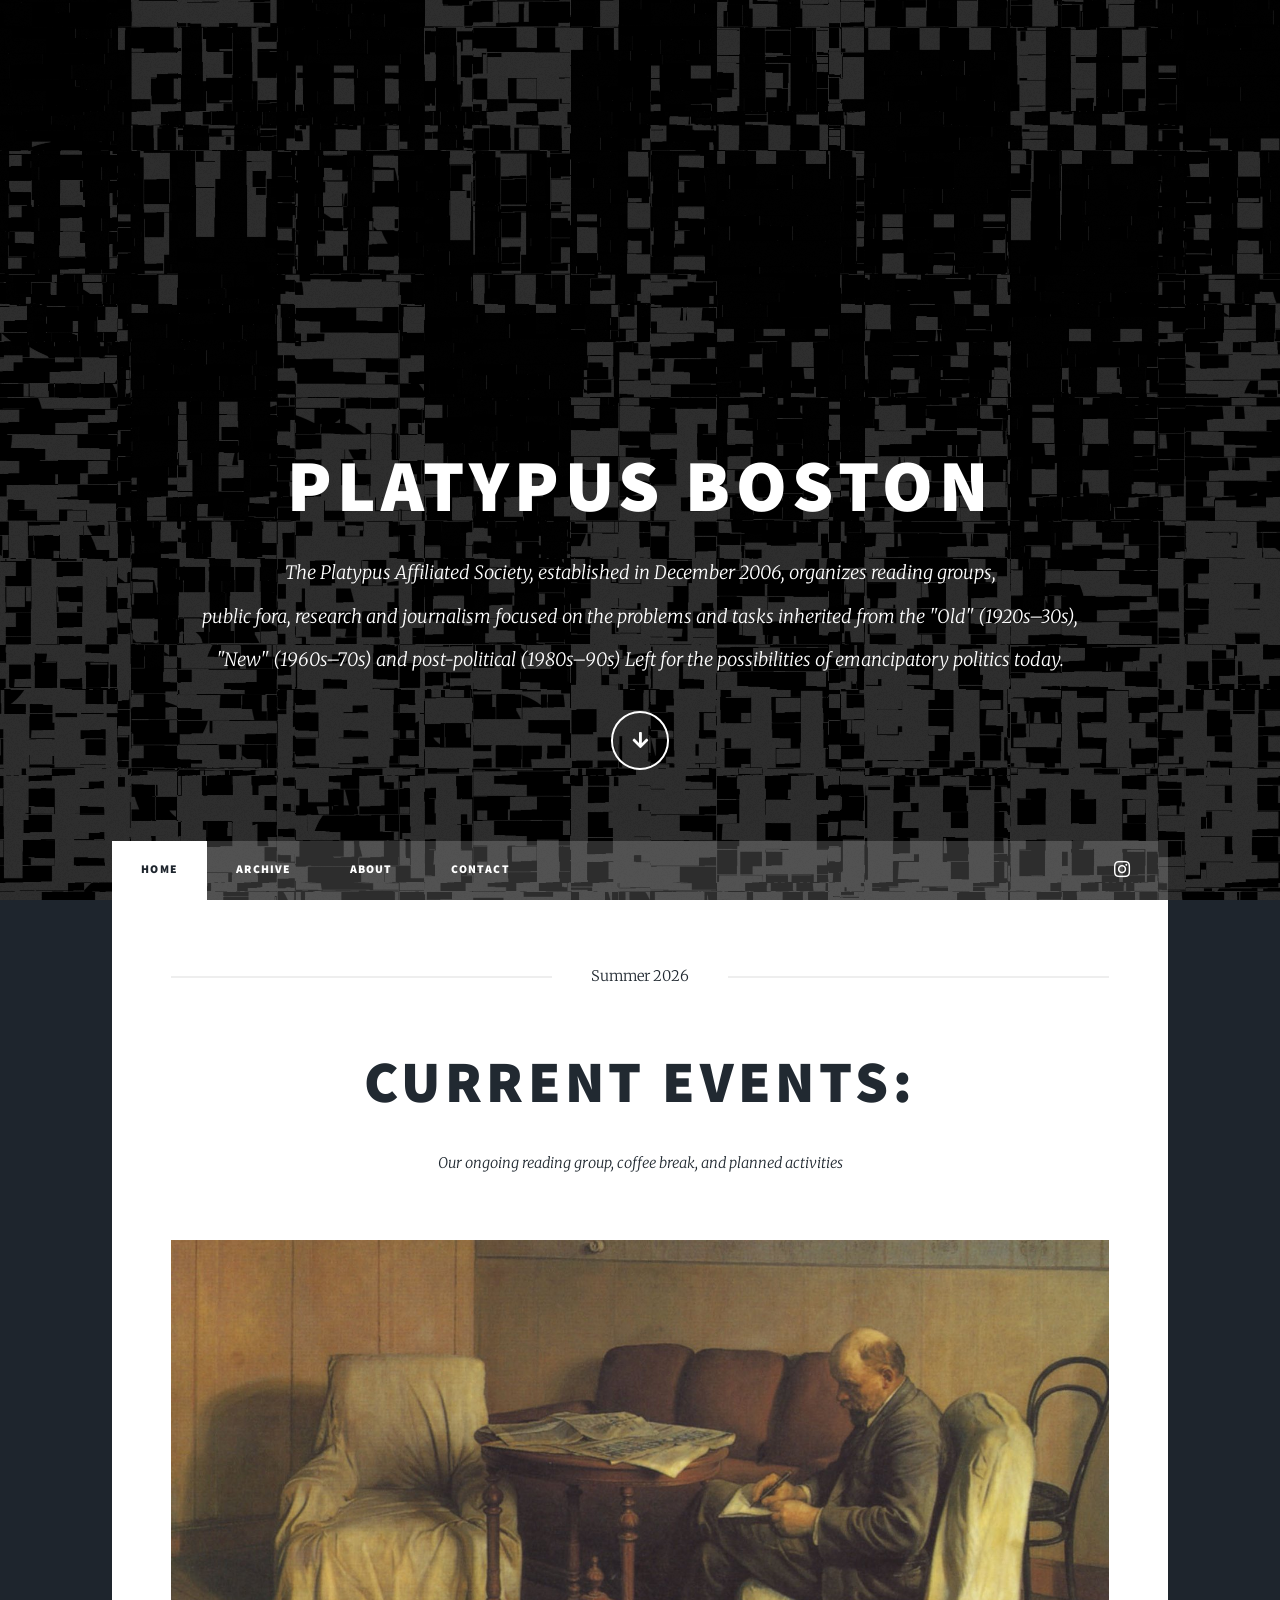
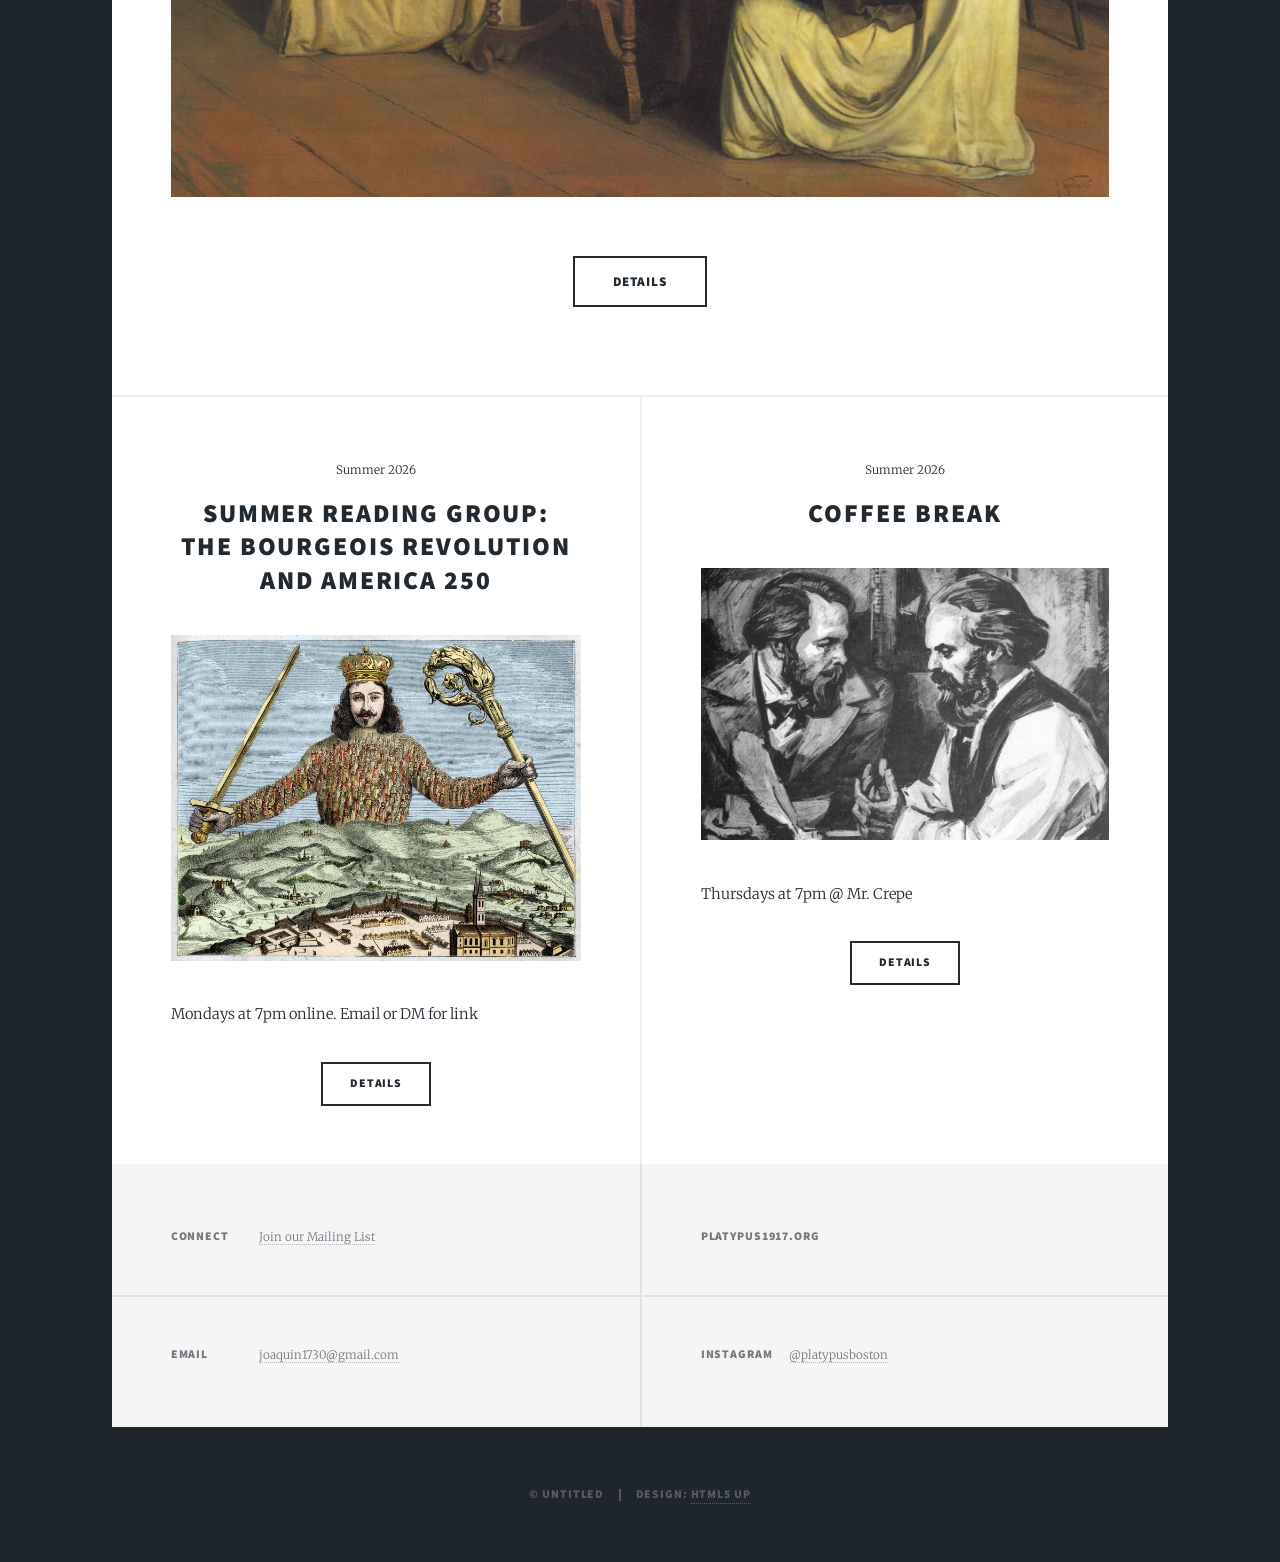
==== commit 0a71e9c9: "updated everything" ====
--- a/docs/index.html
+++ b/docs/index.html
@@ -11,6 +11,7 @@
 		<meta name="viewport" content="width=device-width, initial-scale=1, user-scalable=no" />
 		<link rel="stylesheet" href="assets/css/main.css" />
 		<noscript><link rel="stylesheet" href="assets/css/noscript.css" /></noscript>
+		<link rel="icon" type="image/png" href="images/logo.png" />
 	</head>
 	<body class="is-preload">
 
@@ -30,18 +31,19 @@
 
 				<!-- Header -->
 					<header id="header">
-						<a href="index.html" class="logo">Platypus</a>
+						<a href="index.html" class="logo">Platypus Boston</a>
 					</header>
 
 				<!-- Nav -->
 					<nav id="nav">
 						<ul class="links">
 							<li class="active"><a href="index.html">Home</a></li>
-							<li><a href="generic.html">Generic Page</a></li>
-							<li><a href="elements.html">Elements Reference</a></li>
+							<li><a href="archive1.html">Archive</a></li>
+							<li><a href="about.html">About</a></li>
+							<li><a href="contact.html">Contact</a></li>
 						</ul>
 						<ul class="icons">
-							<li><a href="#" class="icon brands fa-instagram"><span class="label">Instagram</span></a></li>
+							<li><a href="https://www.instagram.com/platypusboston/" class="icon brands fa-instagram"><span class="label">Instagram</span></a></li>
 						</ul>
 					</nav>
 
@@ -52,13 +54,12 @@
 							<article class="post featured">
 								<header class="major">
 									<span class="date">Summer 2026</span>
-									<h2><a href="#">Summer Reading Group:<br />
-									The Bourgeois Revolution and America 250</a></h2>
-									<p>Mondays at 7pm. Online. Email or DM for the link</p>
+									<h2><a href="rgsummer26.html">Current Events:</a></h2>
+									<p>Our ongoing reading group, coffee break, and planned activities</p>
 								</header>
-								<a href="#" class="image main"><img src="images/pic01.jpg" alt="" /></a>
+								<a href="currentevents.html" class="image main"><img src="images/brodsky_leninsmolnypalace.jpg" alt="" /></a>
 								<ul class="actions special">
-									<li><a href="#" class="button large">Full Story</a></li>
+									<li><a href="currentevents.html" class="button large">Details</a></li>
 								</ul>
 							</article>
 
@@ -66,93 +67,28 @@
 							<section class="posts">
 								<article>
 									<header>
-										<span class="date">April 24, 2017</span>
-										<h2><a href="#">Sed magna<br />
-										ipsum faucibus</a></h2>
+										<span class="date">Summer 2026</span>
+										<h2><a href="rgsummer26.html">Summer Reading Group:<br />
+										The Bourgeois Revolution and America 250</a></h2>
 									</header>
-									<a href="#" class="image fit"><img src="images/pic02.jpg" alt="" /></a>
-									<p>Donec eget ex magna. Interdum et malesuada fames ac ante ipsum primis in faucibus. Pellentesque venenatis dolor imperdiet dolor mattis sagittis magna etiam.</p>
+									<a href="rgsummer26.html" class="image fit"><img src="images/frontispiece.jpeg" alt="" /></a>
+									<p>Mondays at 7pm online. Email or DM for link</p>
 									<ul class="actions special">
-										<li><a href="#" class="button">Full Story</a></li>
+										<li><a href="rgsummer26.html" class="button">Details</a></li>
 									</ul>
 								</article>
 								<article>
 									<header>
-										<span class="date">April 22, 2017</span>
-										<h2><a href="#">Primis eget<br />
-										imperdiet lorem</a></h2>
+										<span class="date">Summer 2026</span>
+										<h2><a href="coffeebreak.html">Coffee Break</a></h2>
 									</header>
-									<a href="#" class="image fit"><img src="images/pic03.jpg" alt="" /></a>
-									<p>Donec eget ex magna. Interdum et malesuada fames ac ante ipsum primis in faucibus. Pellentesque venenatis dolor imperdiet dolor mattis sagittis magna etiam.</p>
+									<a href="coffeebreak.html" class="image fit"><img src="images/marxandengels.jpg" alt="" /></a>
+									<p>Thursdays at 7pm @ Mr. Crepe</p>
 									<ul class="actions special">
-										<li><a href="#" class="button">Full Story</a></li>
-									</ul>
-								</article>
-								<article>
-									<header>
-										<span class="date">April 18, 2017</span>
-										<h2><a href="#">Ante mattis<br />
-										interdum dolor</a></h2>
-									</header>
-									<a href="#" class="image fit"><img src="images/pic04.jpg" alt="" /></a>
-									<p>Donec eget ex magna. Interdum et malesuada fames ac ante ipsum primis in faucibus. Pellentesque venenatis dolor imperdiet dolor mattis sagittis magna etiam.</p>
-									<ul class="actions special">
-										<li><a href="#" class="button">Full Story</a></li>
-									</ul>
-								</article>
-								<article>
-									<header>
-										<span class="date">April 14, 2017</span>
-										<h2><a href="#">Tempus sed<br />
-										nulla imperdiet</a></h2>
-									</header>
-									<a href="#" class="image fit"><img src="images/pic05.jpg" alt="" /></a>
-									<p>Donec eget ex magna. Interdum et malesuada fames ac ante ipsum primis in faucibus. Pellentesque venenatis dolor imperdiet dolor mattis sagittis magna etiam.</p>
-									<ul class="actions special">
-										<li><a href="#" class="button">Full Story</a></li>
-									</ul>
-								</article>
-								<article>
-									<header>
-										<span class="date">April 11, 2017</span>
-										<h2><a href="#">Odio magna<br />
-										sed consectetur</a></h2>
-									</header>
-									<a href="#" class="image fit"><img src="images/pic06.jpg" alt="" /></a>
-									<p>Donec eget ex magna. Interdum et malesuada fames ac ante ipsum primis in faucibus. Pellentesque venenatis dolor imperdiet dolor mattis sagittis magna etiam.</p>
-									<ul class="actions special">
-										<li><a href="#" class="button">Full Story</a></li>
-									</ul>
-								</article>
-								<article>
-									<header>
-										<span class="date">April 7, 2017</span>
-										<h2><a href="#">Augue lorem<br />
-										primis vestibulum</a></h2>
-									</header>
-									<a href="#" class="image fit"><img src="images/pic07.jpg" alt="" /></a>
-									<p>Donec eget ex magna. Interdum et malesuada fames ac ante ipsum primis in faucibus. Pellentesque venenatis dolor imperdiet dolor mattis sagittis magna etiam.</p>
-									<ul class="actions special">
-										<li><a href="#" class="button">Full Story</a></li>
+										<li><a href="coffeebreak.html" class="button">Details</a></li>
 									</ul>
 								</article>
 							</section>
-
-						<!-- Footer -->
-							<footer>
-								<div class="pagination">
-									<!--<a href="#" class="previous">Prev</a>-->
-									<a href="#" class="page active">1</a>
-									<a href="#" class="page">2</a>
-									<a href="#" class="page">3</a>
-									<span class="extra">&hellip;</span>
-									<a href="#" class="page">8</a>
-									<a href="#" class="page">9</a>
-									<a href="#" class="page">10</a>
-									<a href="#" class="next">Next</a>
-								</div>
-							</footer>
-
 					</div>
 
 				<!-- Footer -->
@@ -164,18 +100,17 @@
 							</section>
 							<section>
 								<h3>Email</h3>
-								<p>joaquin1730@gmail.com</p>
+								<p><a href="mailto:joaquin1730@gmail.com">joaquin1730@gmail.com</a></p>
 							</section>
 						</section>
 						<section class="split contact">
 							<section>
-								<h3><a href="platypus1917.org">platypus1917.org</a></h3>
+								<h3><a href="https://platypus1917.org/">platypus1917.org</a></h3>
+								<p><br /></p>
 							</section>
 							<section>
-								<h3>Social</h3>
-								<ul class="icons alt">
-									<li><a href="#" class="icon brands alt fa-instagram"><span class="label">Instagram</span></a></li>
-									</ul>
+								<h3>Instagram</h3>
+								<p><a href="https://www.instagram.com/platypusboston/">@platypusboston</a></p>
 							</section>
 						</section>
 					</footer>
--- a/docs/assets/css/main.css
+++ b/docs/assets/css/main.css
@@ -1,10 +1,10 @@
 @import url(fontawesome-all.min.css);
 @import url("https://fonts.googleapis.com/css?family=Merriweather:300,700,300italic,700italic|Source+Sans+Pro:900");
 
-/*
-	Massively by HTML5 UP
-	html5up.net | @ajlkn
-	Free for personal and commercial use under the CCA 3.0 license (html5up.net/license)
+/*
+	Massively by HTML5 UP
+	html5up.net | @ajlkn
+	Free for personal and commercial use under the CCA 3.0 license (html5up.net/license)
 */
 
 html, body, div, span, applet, object,
@@ -3234,7 +3234,7 @@
 			width: 100%;
 			height: 100%;
 			background-color: #212931;
-			background-image: url("../../images/overlay.png"), linear-gradient(0deg, rgba(0, 0, 0, 0.1), rgba(0, 0, 0, 0.1)), url("../../images/bg.jpg");
+			background-image: url("../../images/overlay.png"), linear-gradient(0deg, rgba(0, 0, 0, 0.1), rgba(0, 0, 0, 0.1)), url("../../images/darkwebsitebg.png");
 			background-size: auto,								auto,														100% auto;
 			background-position: center,								center,														top center;
 			background-repeat: repeat,								no-repeat,													no-repeat;
--- a/docs/assets/css/noscript.css
+++ b/docs/assets/css/noscript.css
@@ -1,16 +1,16 @@
 @import url(font-awesome.min.css);
 
-/*
-	Massively by HTML5 UP
-	html5up.net | @ajlkn
-	Free for personal and commercial use under the CCA 3.0 license (html5up.net/license)
+/*
+	Massively by HTML5 UP
+	html5up.net | @ajlkn
+	Free for personal and commercial use under the CCA 3.0 license (html5up.net/license)
 */
 
 /* Wrapper */
 
 	#wrapper {
 		background-color: #212931;
-		background-image: url("../../images/overlay.png"), linear-gradient(0deg, rgba(0, 0, 0, 0.1), rgba(0, 0, 0, 0.1)), url("../../images/bg.jpg");
+		background-image: url("../../images/overlay.png"), linear-gradient(0deg, rgba(0, 0, 0, 0.1), rgba(0, 0, 0, 0.1)), url("../../images/darkwebsitebg.png");
 		background-size: auto,								auto,														100% auto;
 		background-position: center,								center,														top center;
 		background-repeat: repeat,								no-repeat,													no-repeat;
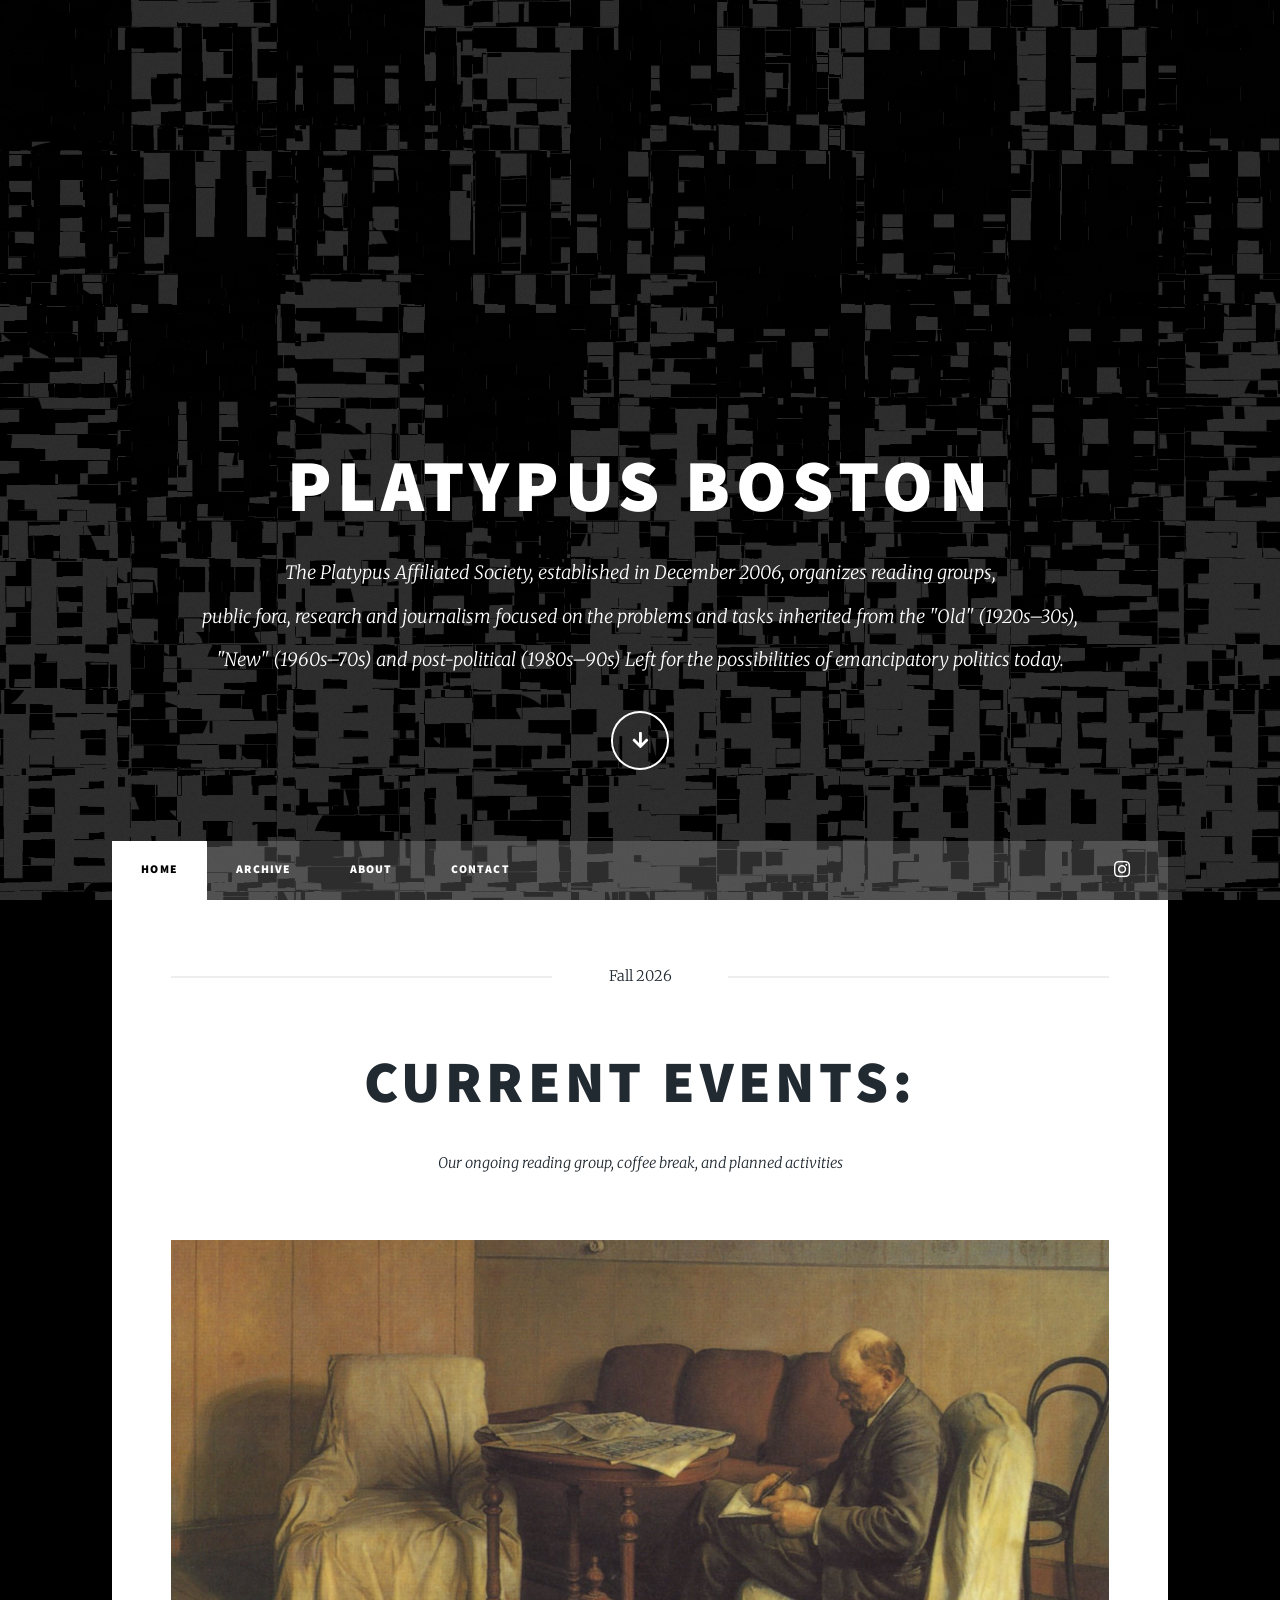
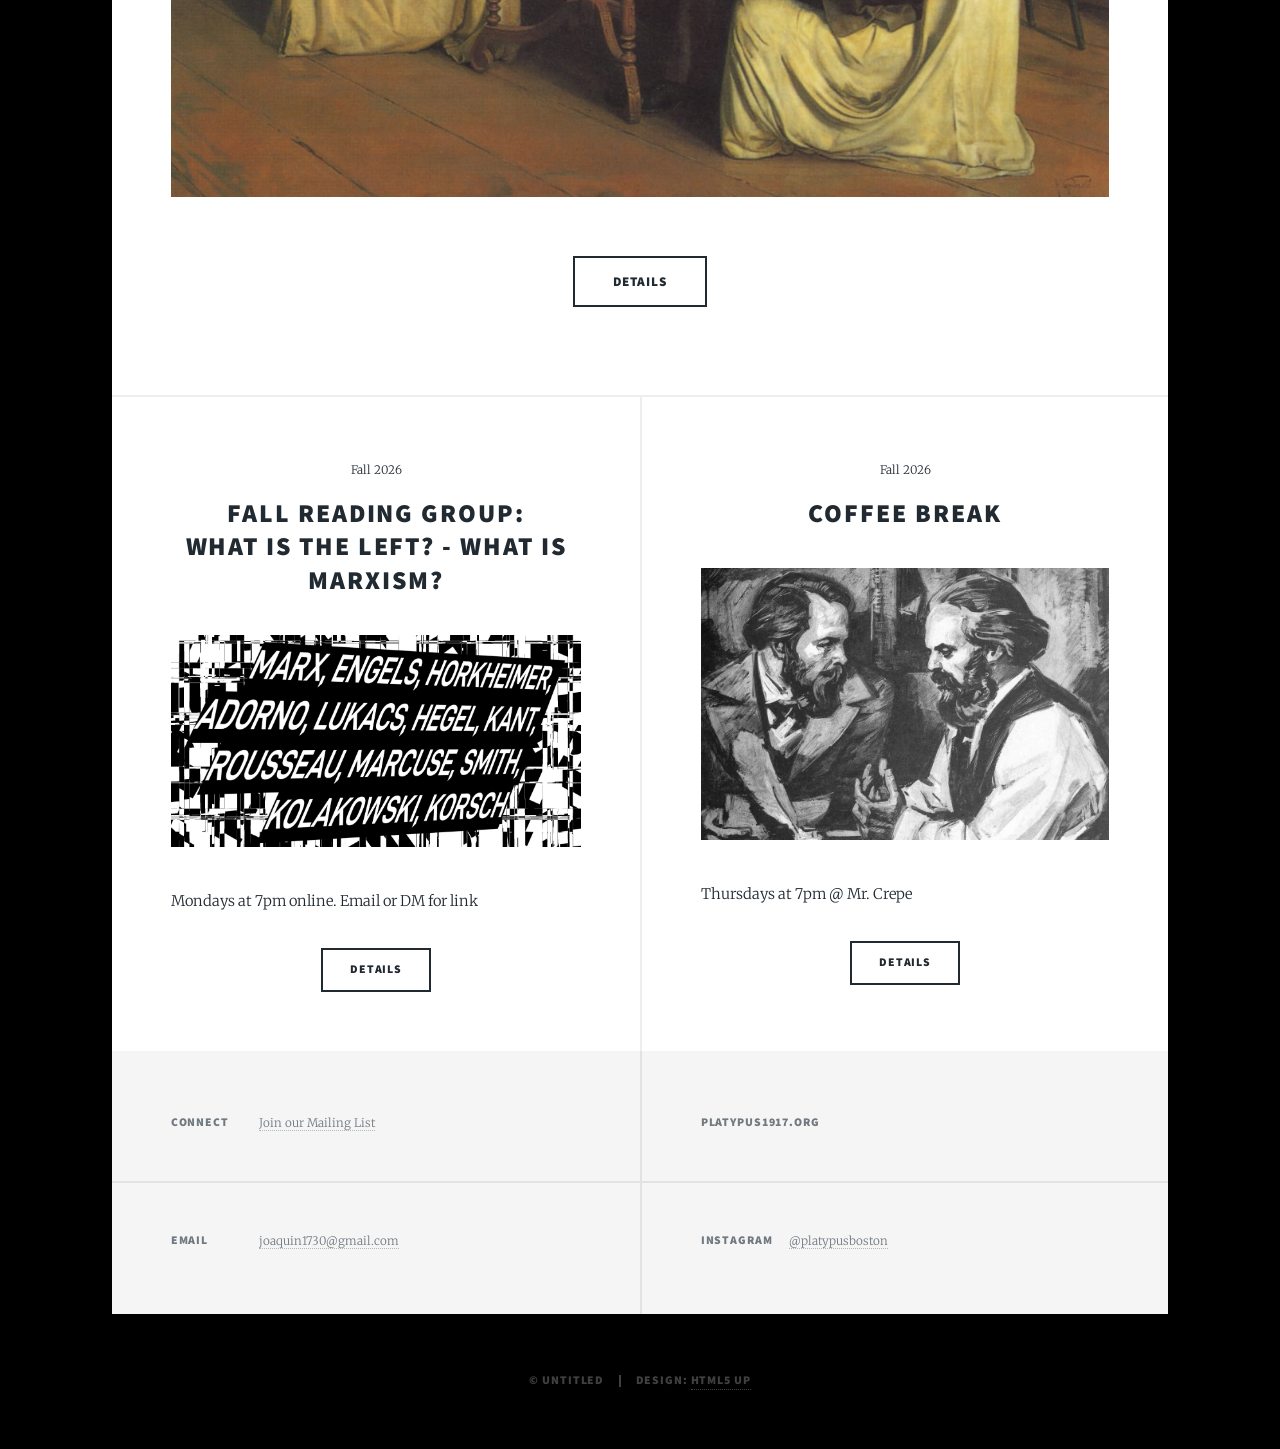
==== commit 52f580ed: "updated for fall" ====
--- a/docs/index.html
+++ b/docs/index.html
@@ -53,8 +53,8 @@
 						<!-- Featured Post -->
 							<article class="post featured">
 								<header class="major">
-									<span class="date">Summer 2026</span>
-									<h2><a href="rgsummer26.html">Current Events:</a></h2>
+									<span class="date">Fall 2026</span>
+									<h2><a href="currentevents.html">Current Events:</a></h2>
 									<p>Our ongoing reading group, coffee break, and planned activities</p>
 								</header>
 								<a href="currentevents.html" class="image main"><img src="images/brodsky_leninsmolnypalace.jpg" alt="" /></a>
@@ -67,19 +67,19 @@
 							<section class="posts">
 								<article>
 									<header>
-										<span class="date">Summer 2026</span>
-										<h2><a href="rgsummer26.html">Summer Reading Group:<br />
-										The Bourgeois Revolution and America 250</a></h2>
+										<span class="date">Fall 2026</span>
+										<h2><a href="rgfall26.html">Fall Reading Group:<br />
+										What is the Left? - What is Marxism?</a></h2>
 									</header>
-									<a href="rgsummer26.html" class="image fit"><img src="images/frontispiece.jpeg" alt="" /></a>
+									<a href="rgfall26.html" class="image fit"><img src="images/primaryrg.jpg" alt="" /></a>
 									<p>Mondays at 7pm online. Email or DM for link</p>
 									<ul class="actions special">
-										<li><a href="rgsummer26.html" class="button">Details</a></li>
+										<li><a href="rgfall26.html" class="button">Details</a></li>
 									</ul>
 								</article>
 								<article>
 									<header>
-										<span class="date">Summer 2026</span>
+										<span class="date">Fall 2026</span>
 										<h2><a href="coffeebreak.html">Coffee Break</a></h2>
 									</header>
 									<a href="coffeebreak.html" class="image fit"><img src="images/marxandengels.jpg" alt="" /></a>
--- a/docs/assets/css/main.css
+++ b/docs/assets/css/main.css
@@ -99,7 +99,7 @@
 	}
 
 	body {
-		background-color: #1e252d;
+		background-color: #000000;
 	}
 
 		body.is-preload *, body.is-preload *:before, body.is-preload *:after {
@@ -3258,7 +3258,7 @@
 			-webkit-transition-delay: 0.75s;
 			-ms-transition-delay: 0.75s;
 			transition-delay: 0.75s;
-			background: #1e252d;
+			background: #000000;
 			content: '';
 			display: block;
 			height: 100%;
@@ -3374,7 +3374,7 @@
 			#intro .button.primary {
 				background-color: #ffffff;
 				box-shadow: none;
-				color: #1e252d !important;
+				color: #000000 !important;
 			}
 
 				#intro input[type="submit"].primary:hover,
@@ -3726,7 +3726,7 @@
 				}
 
 					#nav ul.links li.active a {
-						color: #1e252d;
+						color: #000000;
 					}
 
 						#nav ul.links li.active a:hover {
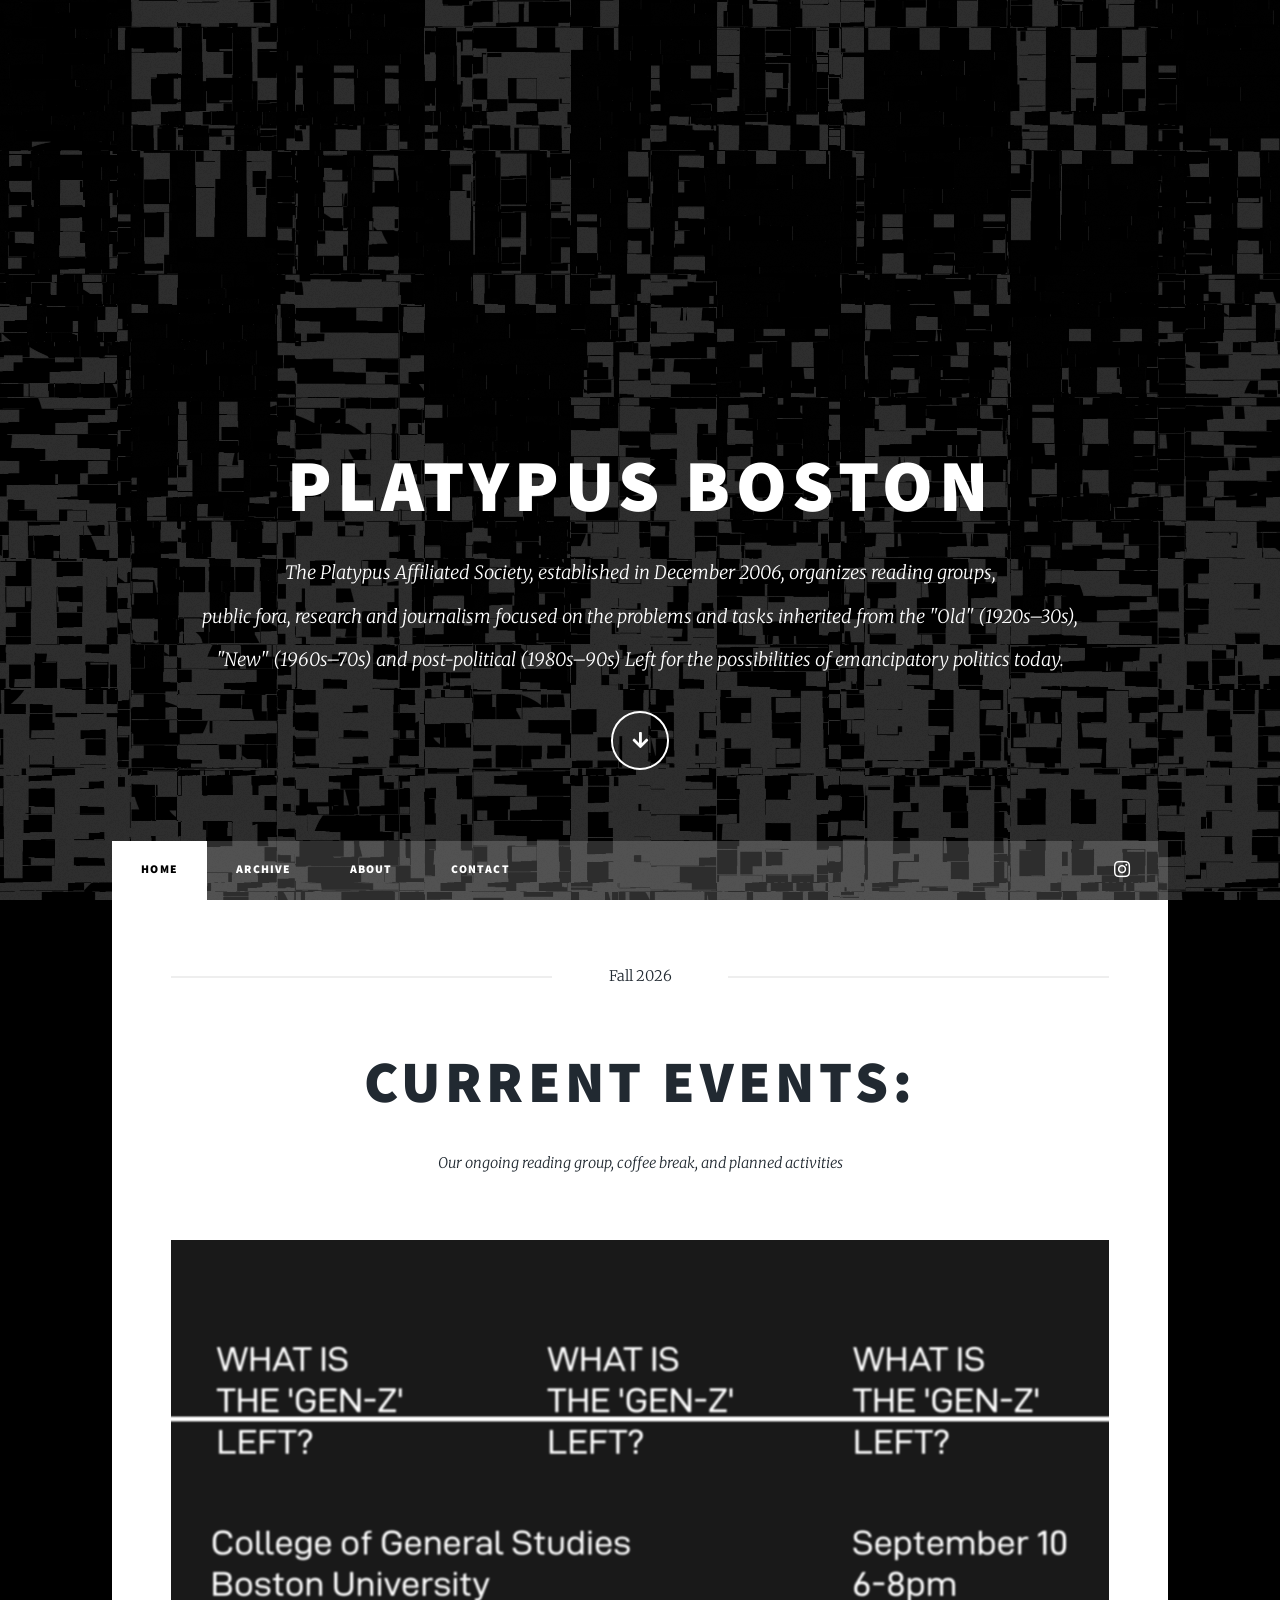
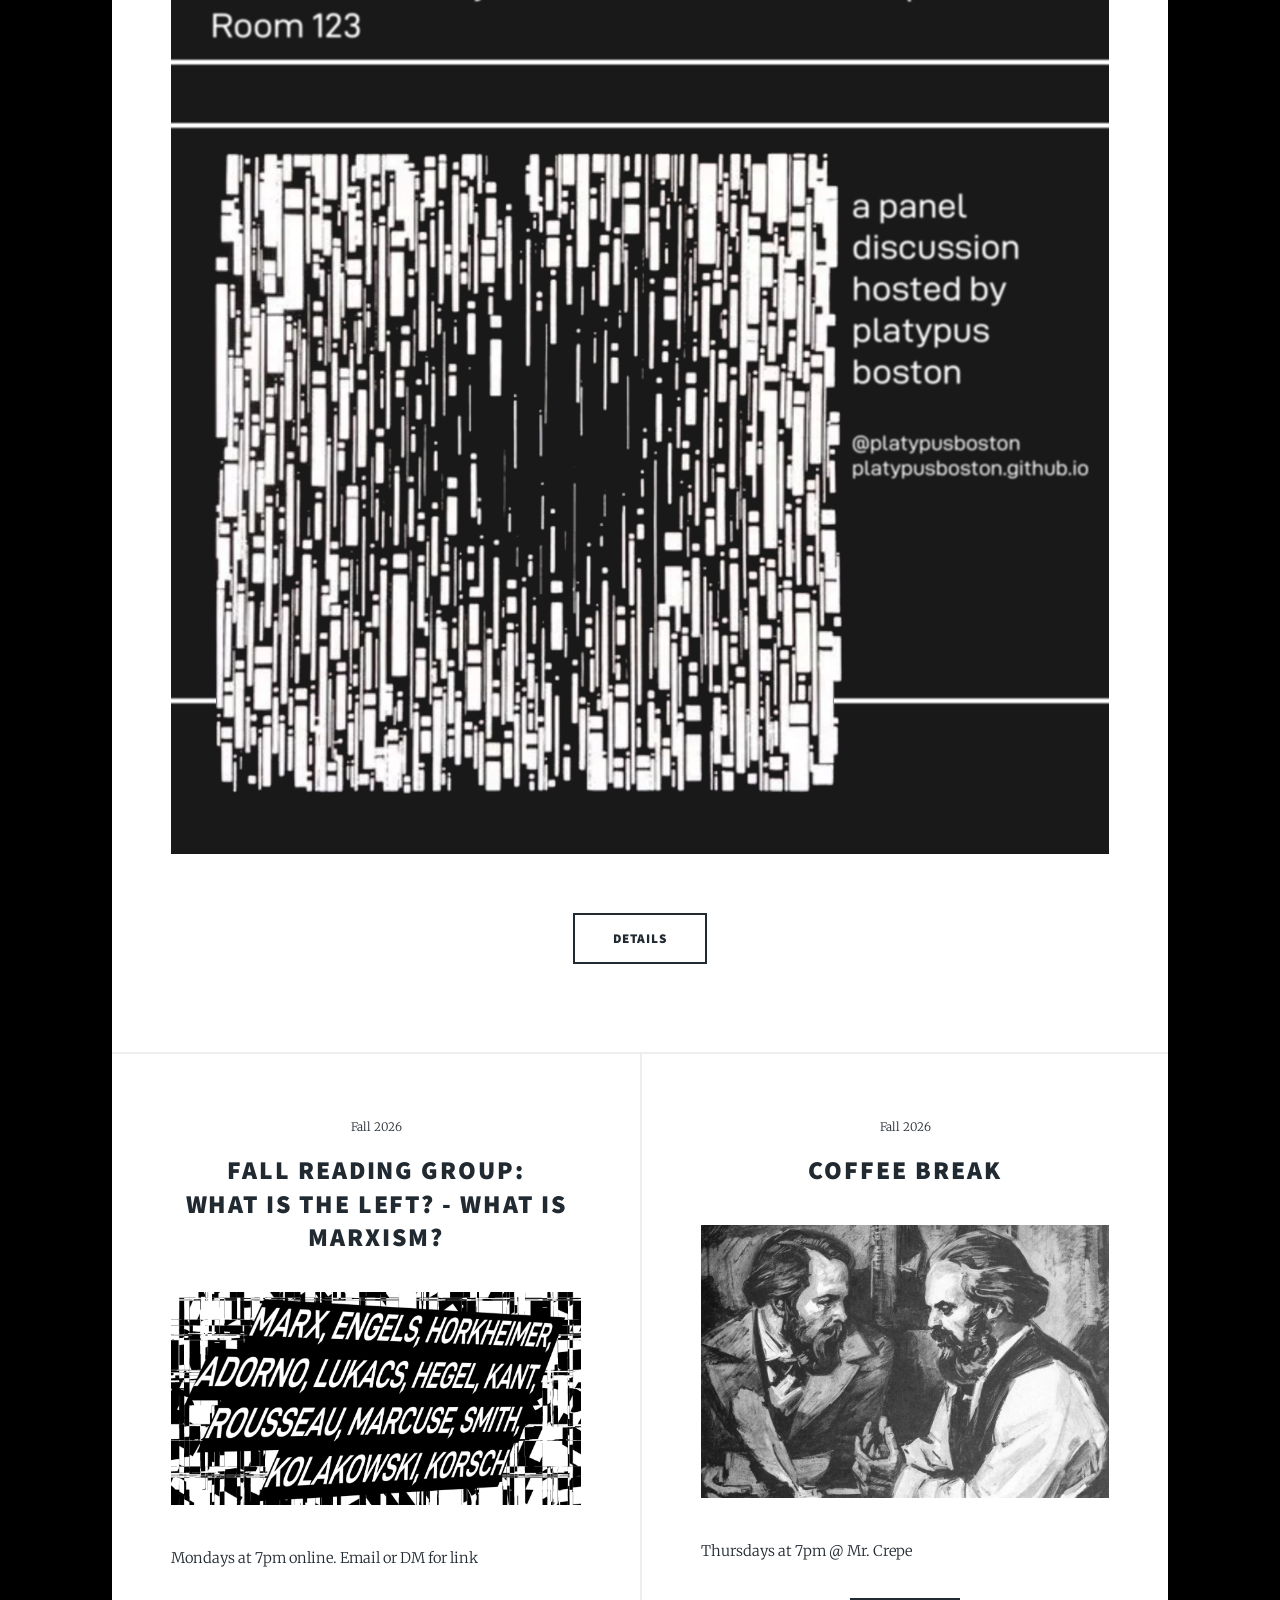
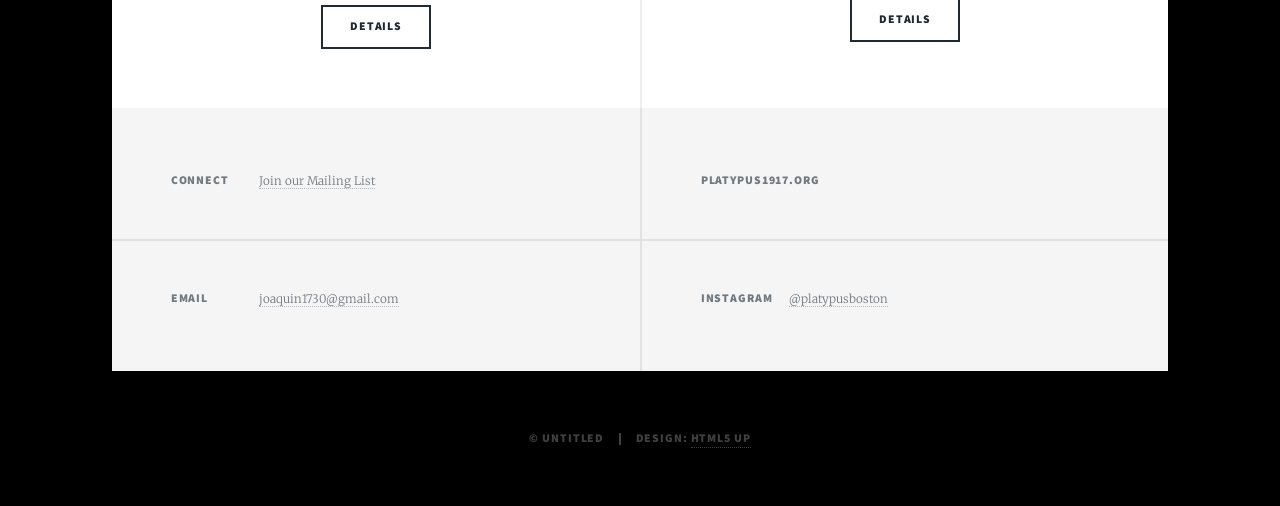
==== commit 851b72bd: "panel update" ====
--- a/docs/index.html
+++ b/docs/index.html
@@ -57,7 +57,7 @@
 									<h2><a href="currentevents.html">Current Events:</a></h2>
 									<p>Our ongoing reading group, coffee break, and planned activities</p>
 								</header>
-								<a href="currentevents.html" class="image main"><img src="images/brodsky_leninsmolnypalace.jpg" alt="" /></a>
+								<a href="currentevents.html" class="image main"><img src="images/genzleft.png" alt="" /></a>
 								<ul class="actions special">
 									<li><a href="currentevents.html" class="button large">Details</a></li>
 								</ul>
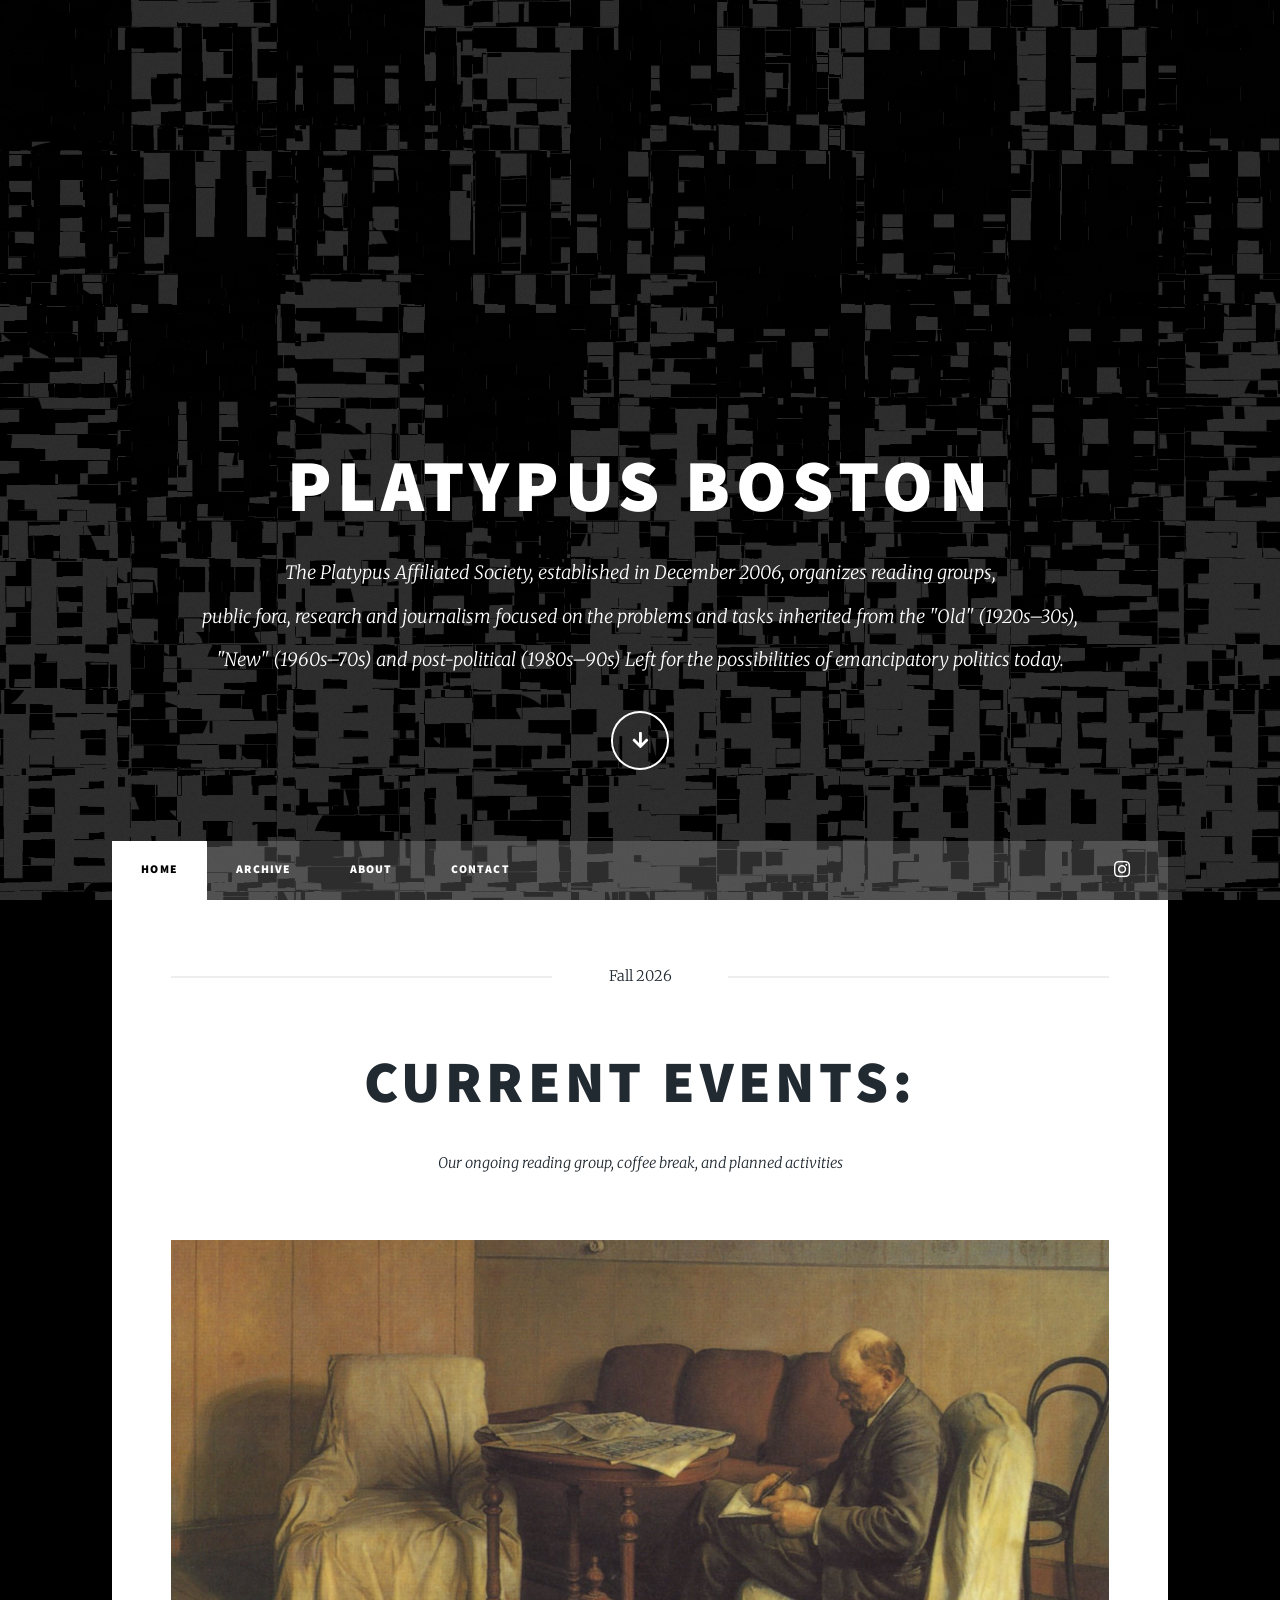
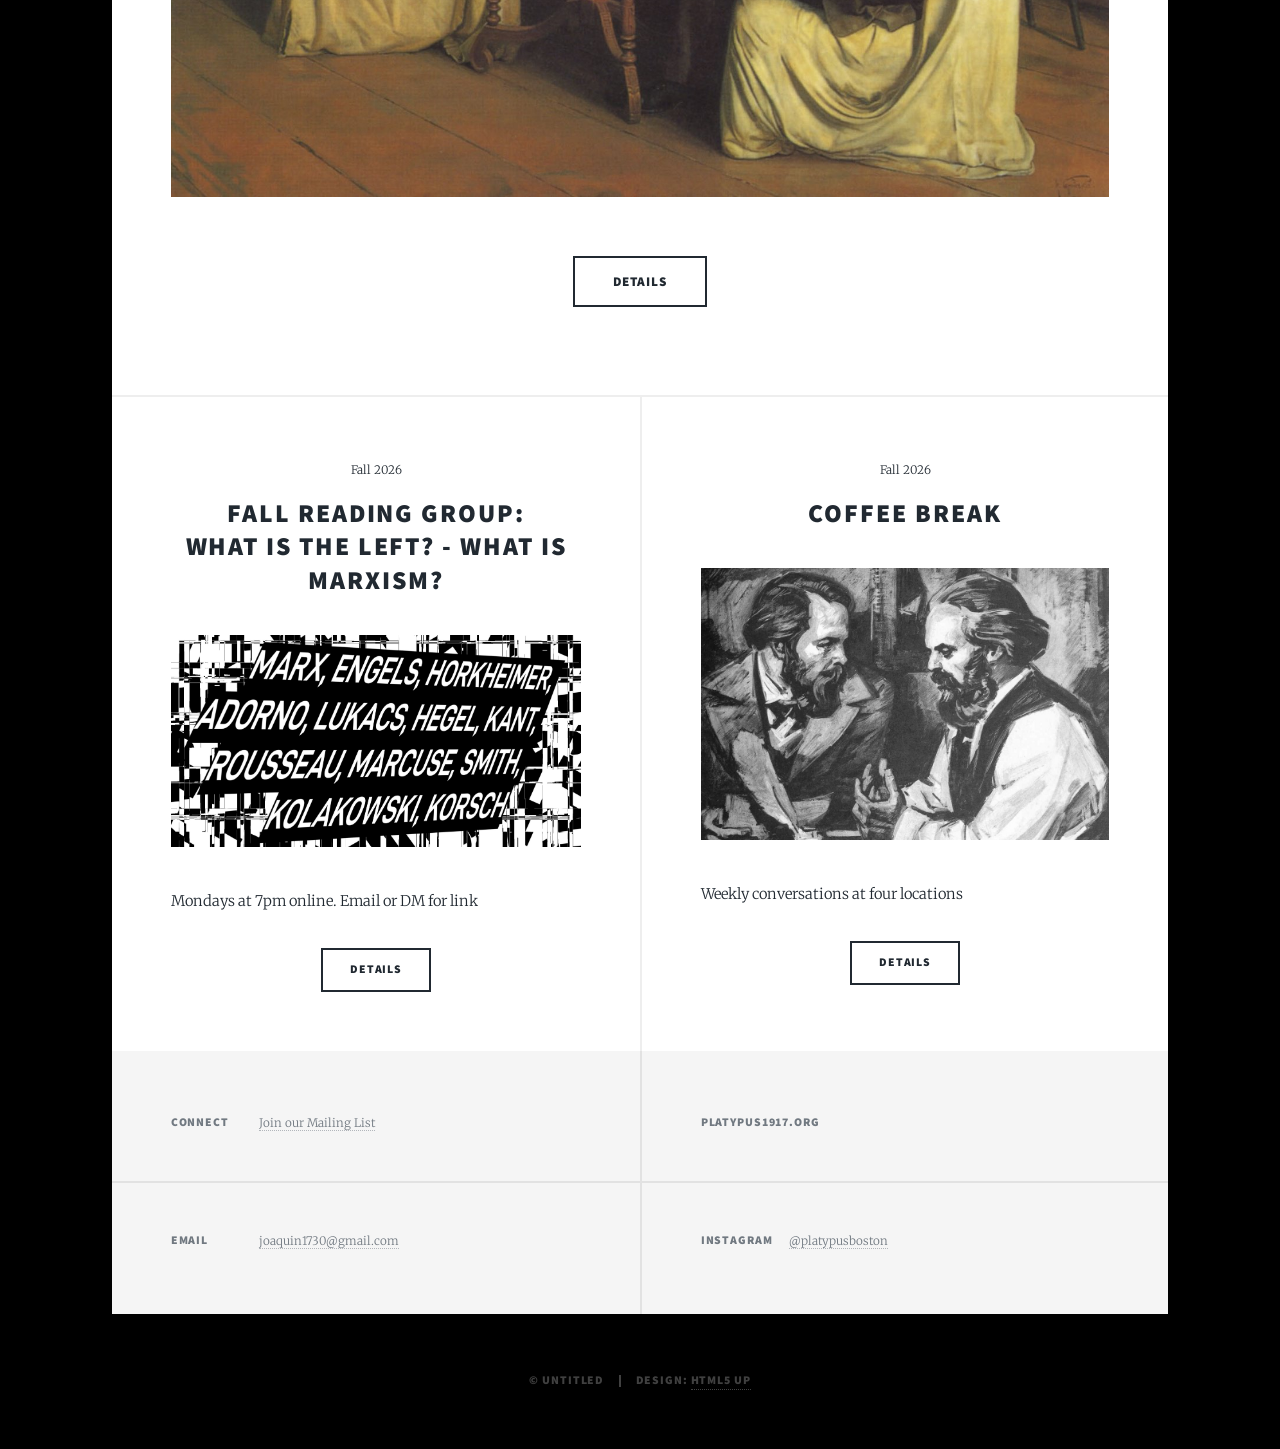
==== commit e27f1050: "post-panel refresh" ====
--- a/docs/index.html
+++ b/docs/index.html
@@ -57,7 +57,7 @@
 									<h2><a href="currentevents.html">Current Events:</a></h2>
 									<p>Our ongoing reading group, coffee break, and planned activities</p>
 								</header>
-								<a href="currentevents.html" class="image main"><img src="images/genzleft.png" alt="" /></a>
+								<a href="currentevents.html" class="image main"><img src="images/brodsky_leninsmolnypalace.jpg" alt="" /></a>
 								<ul class="actions special">
 									<li><a href="currentevents.html" class="button large">Details</a></li>
 								</ul>
@@ -83,7 +83,7 @@
 										<h2><a href="coffeebreak.html">Coffee Break</a></h2>
 									</header>
 									<a href="coffeebreak.html" class="image fit"><img src="images/marxandengels.jpg" alt="" /></a>
-									<p>Thursdays at 7pm @ Mr. Crepe</p>
+									<p>Weekly conversations at four locations</p>
 									<ul class="actions special">
 										<li><a href="coffeebreak.html" class="button">Details</a></li>
 									</ul>
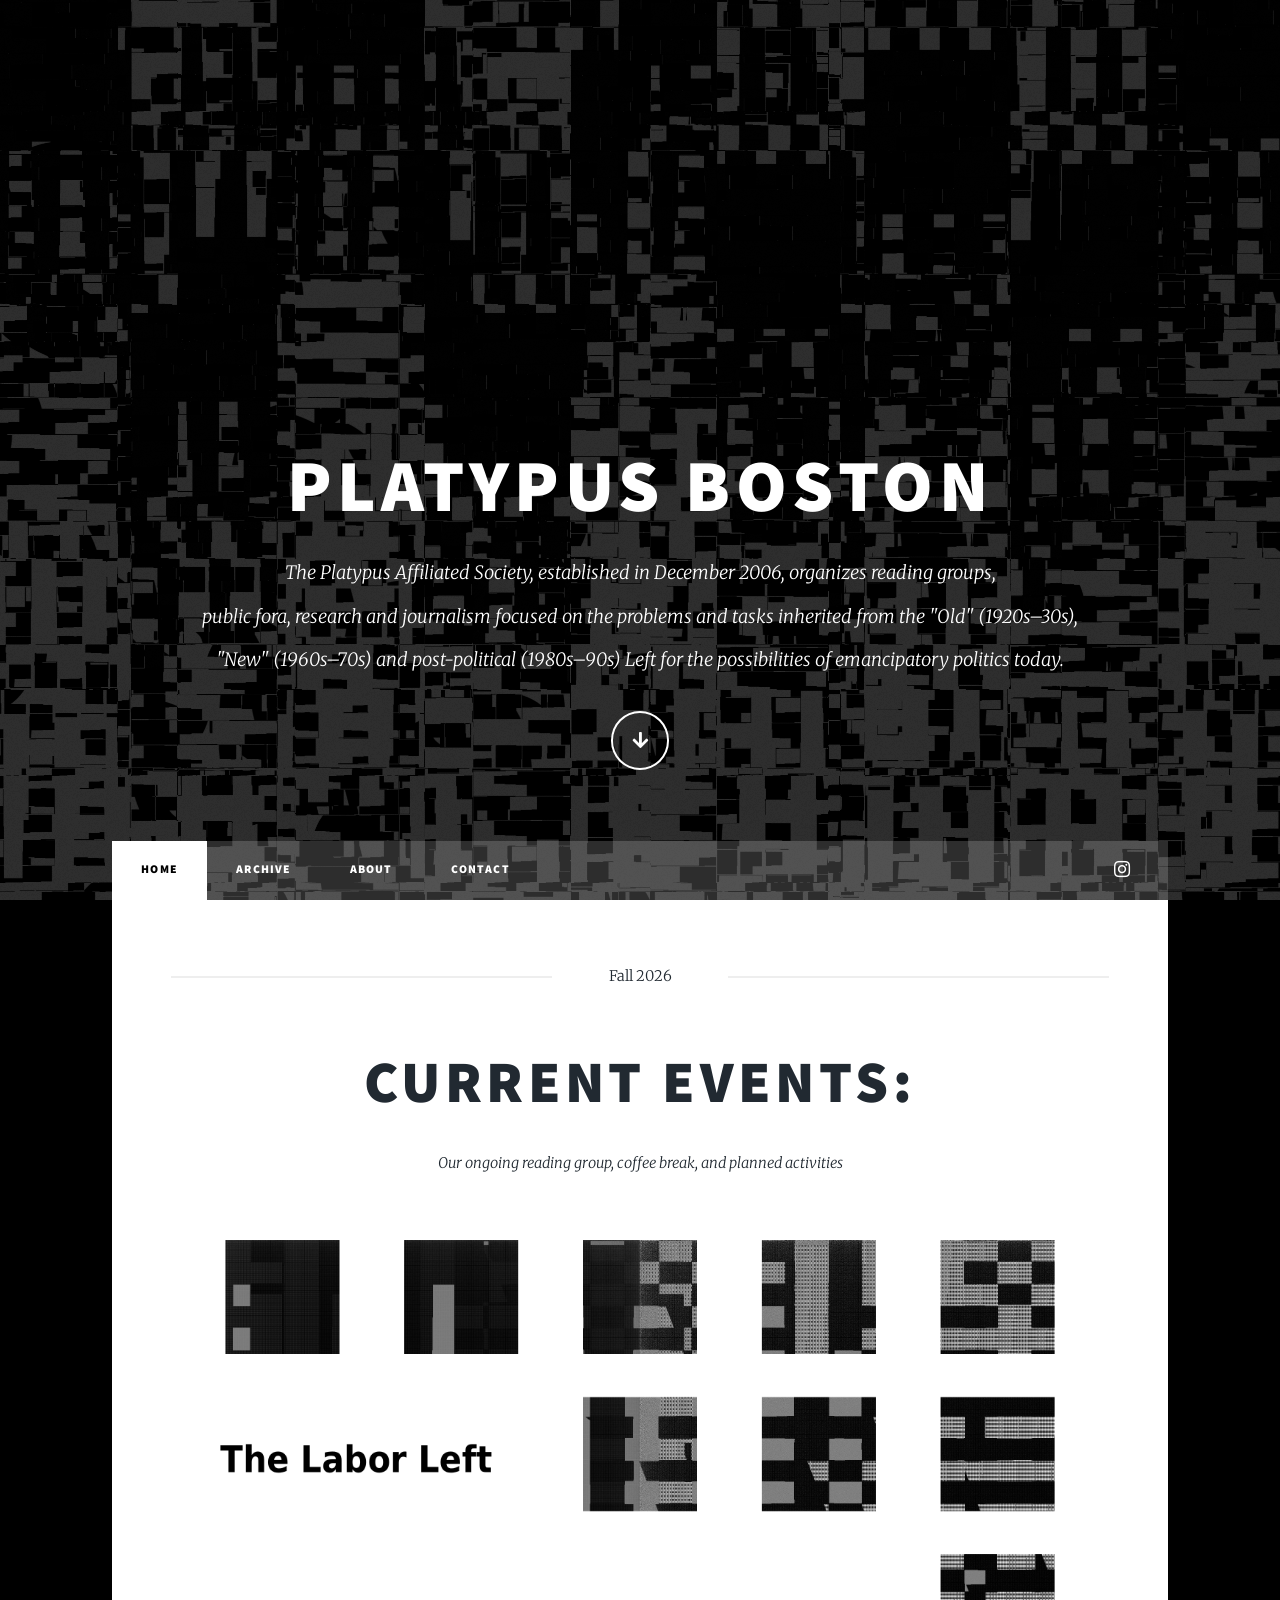
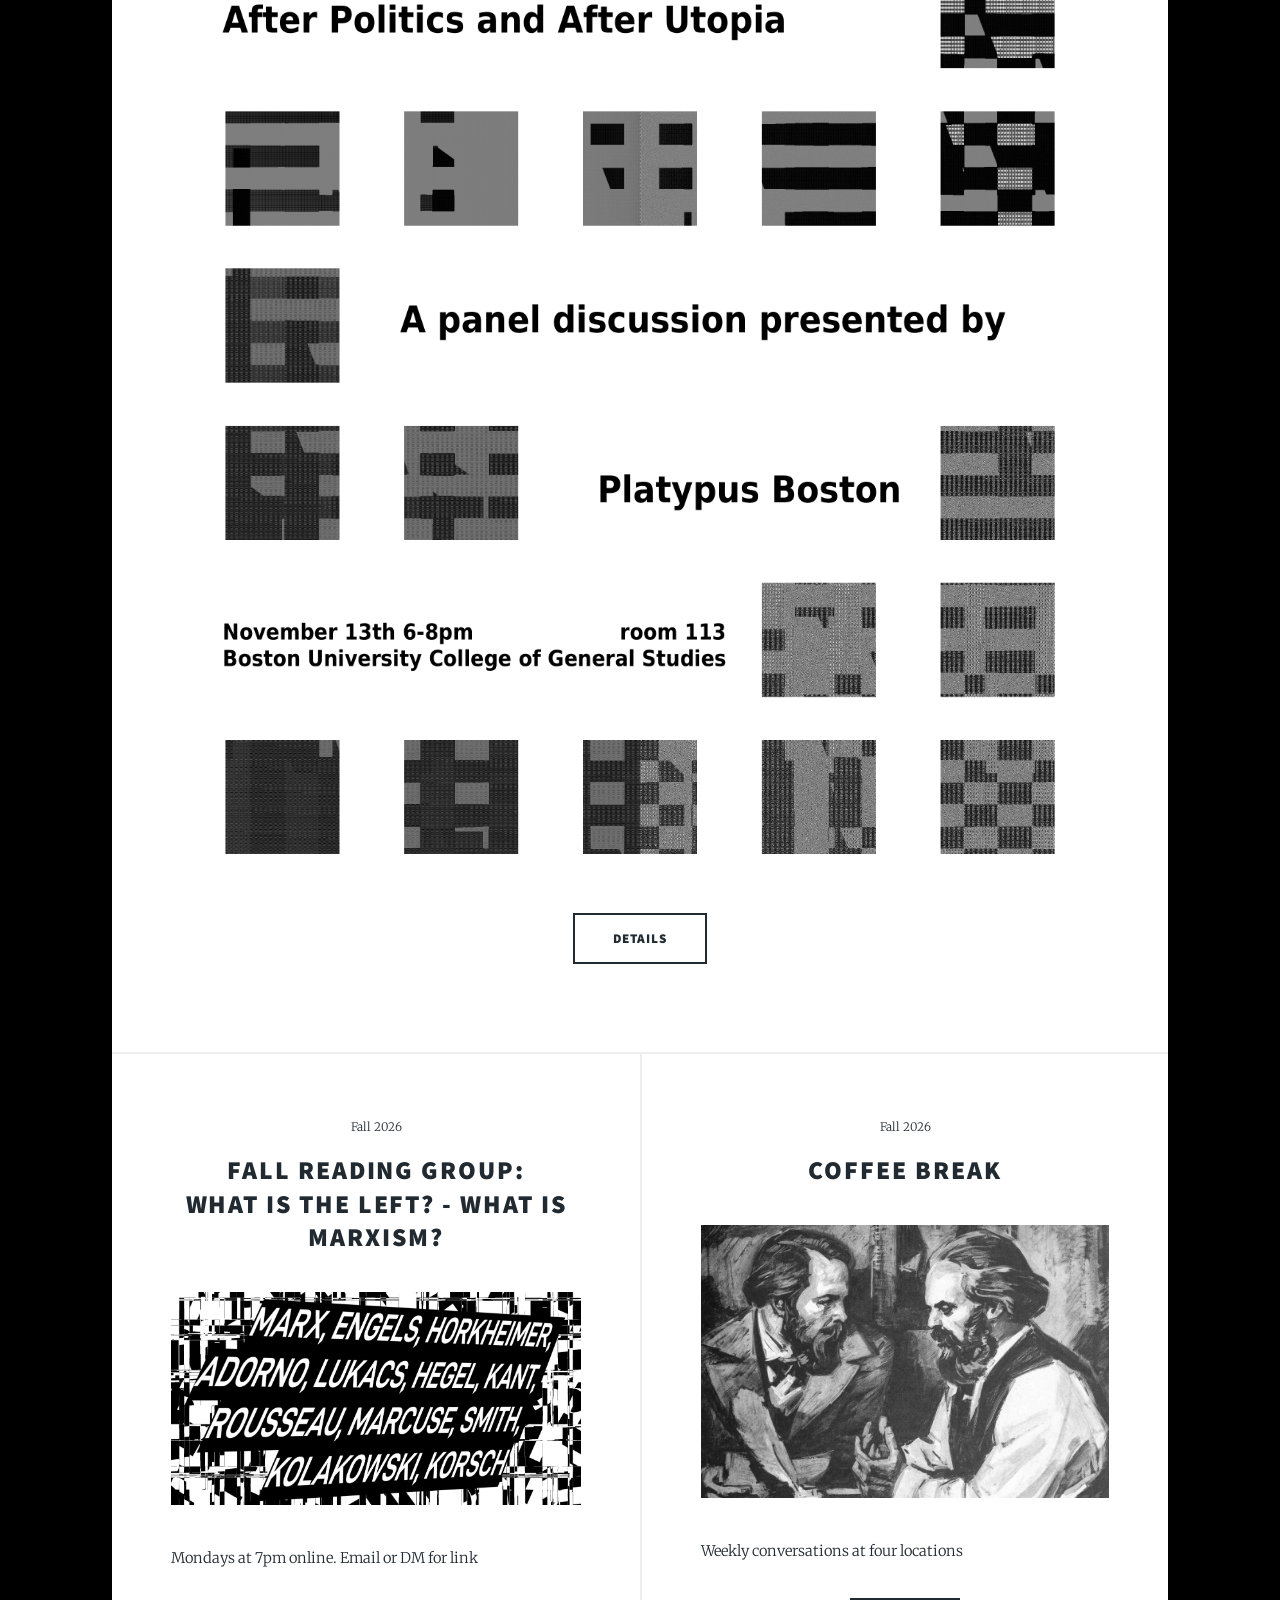
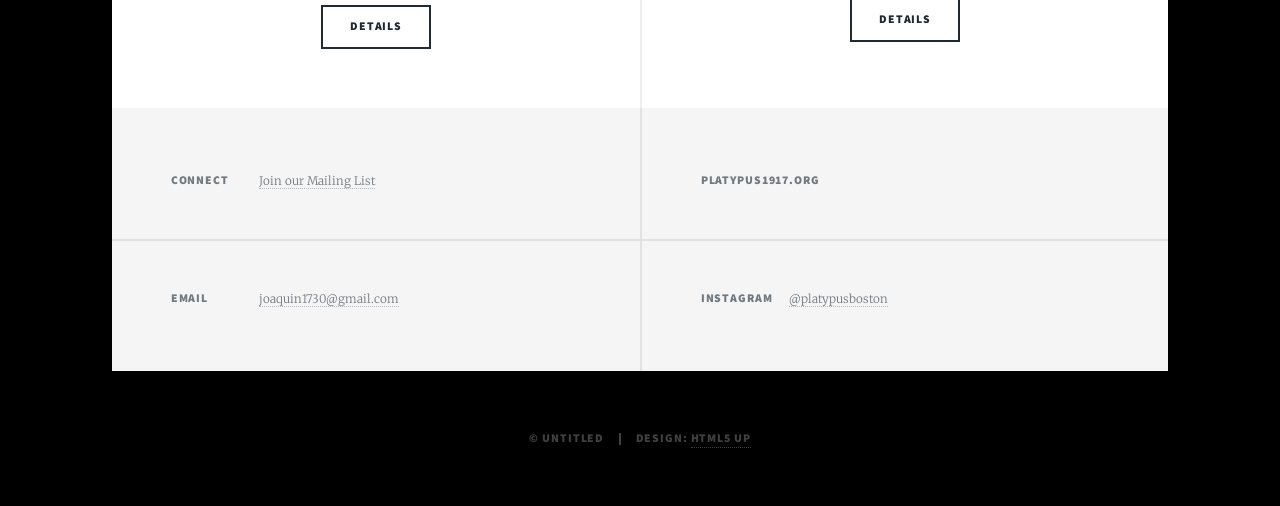
==== commit 3129a797: "labor panel update" ====
--- a/docs/index.html
+++ b/docs/index.html
@@ -57,7 +57,7 @@
 									<h2><a href="currentevents.html">Current Events:</a></h2>
 									<p>Our ongoing reading group, coffee break, and planned activities</p>
 								</header>
-								<a href="currentevents.html" class="image main"><img src="images/brodsky_leninsmolnypalace.jpg" alt="" /></a>
+								<a href="currentevents.html" class="image main"><img src="images/labor left (1).png" alt="" /></a>
 								<ul class="actions special">
 									<li><a href="currentevents.html" class="button large">Details</a></li>
 								</ul>
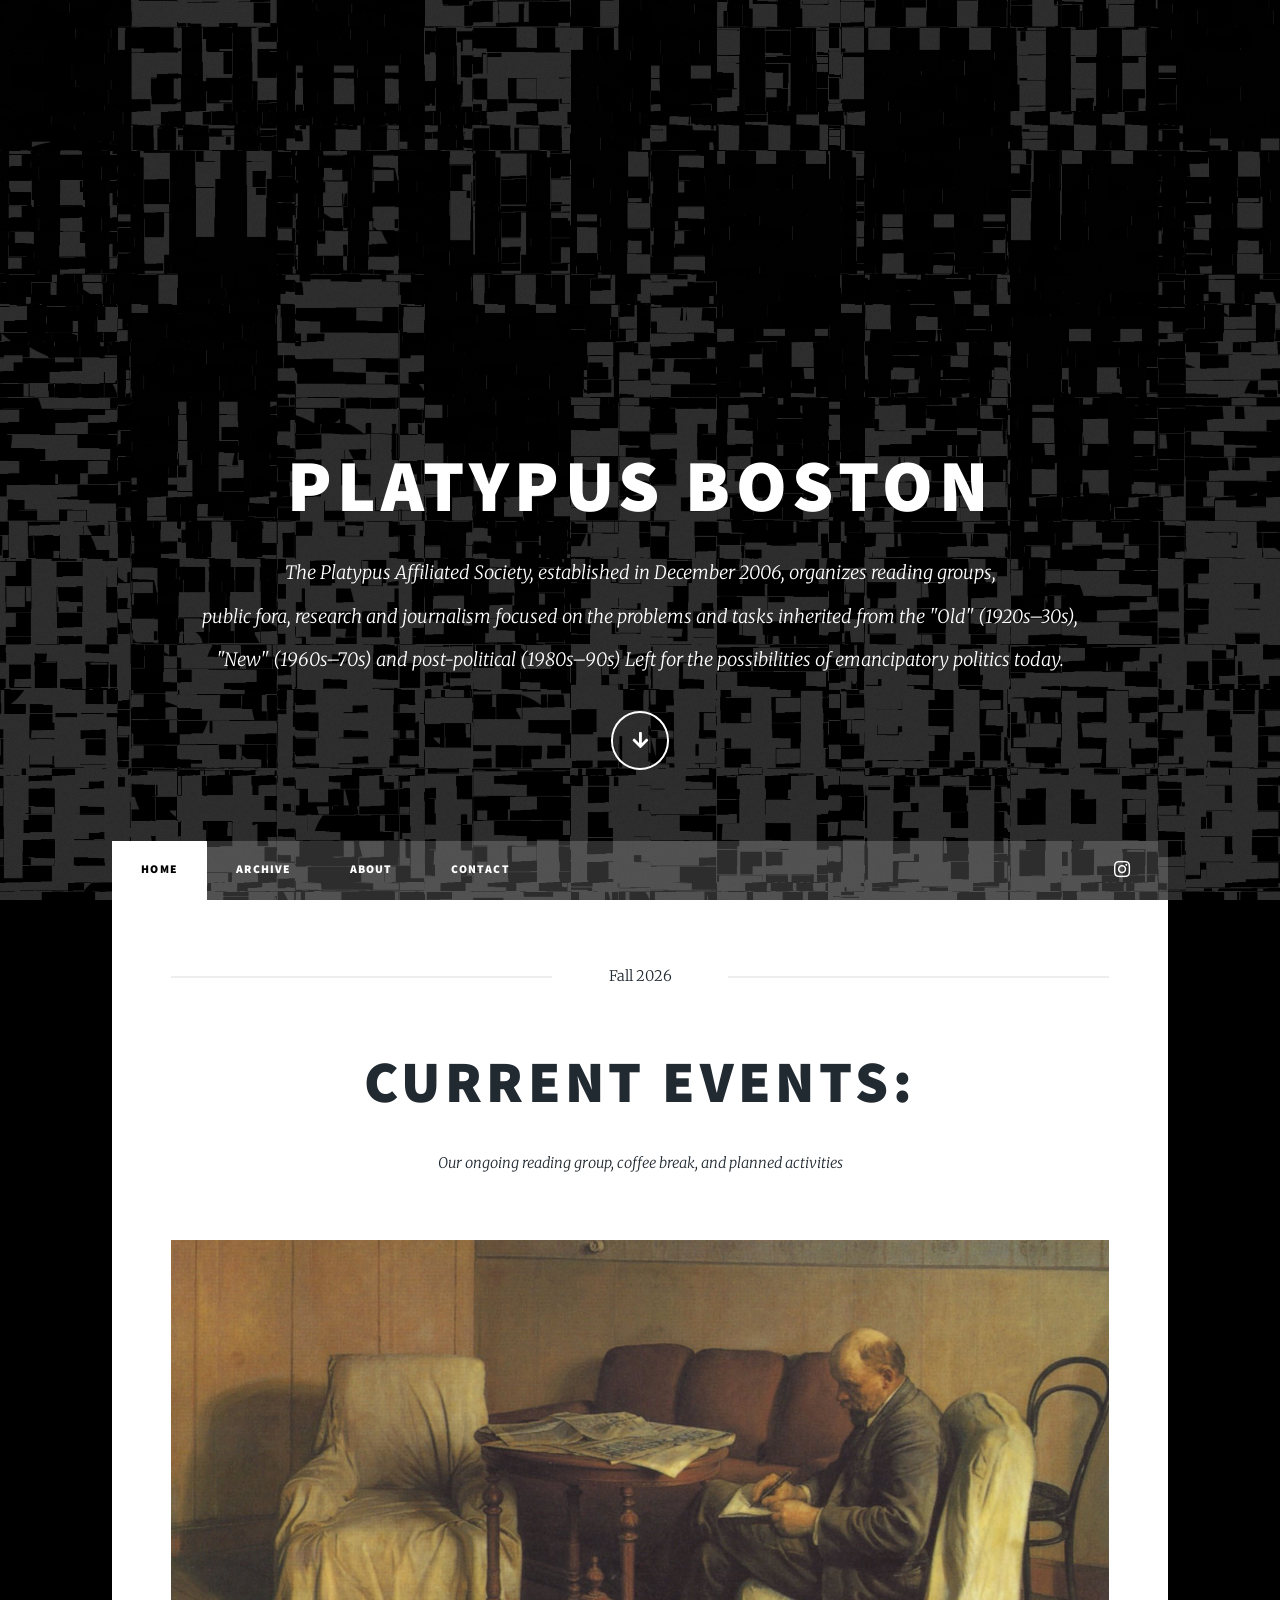
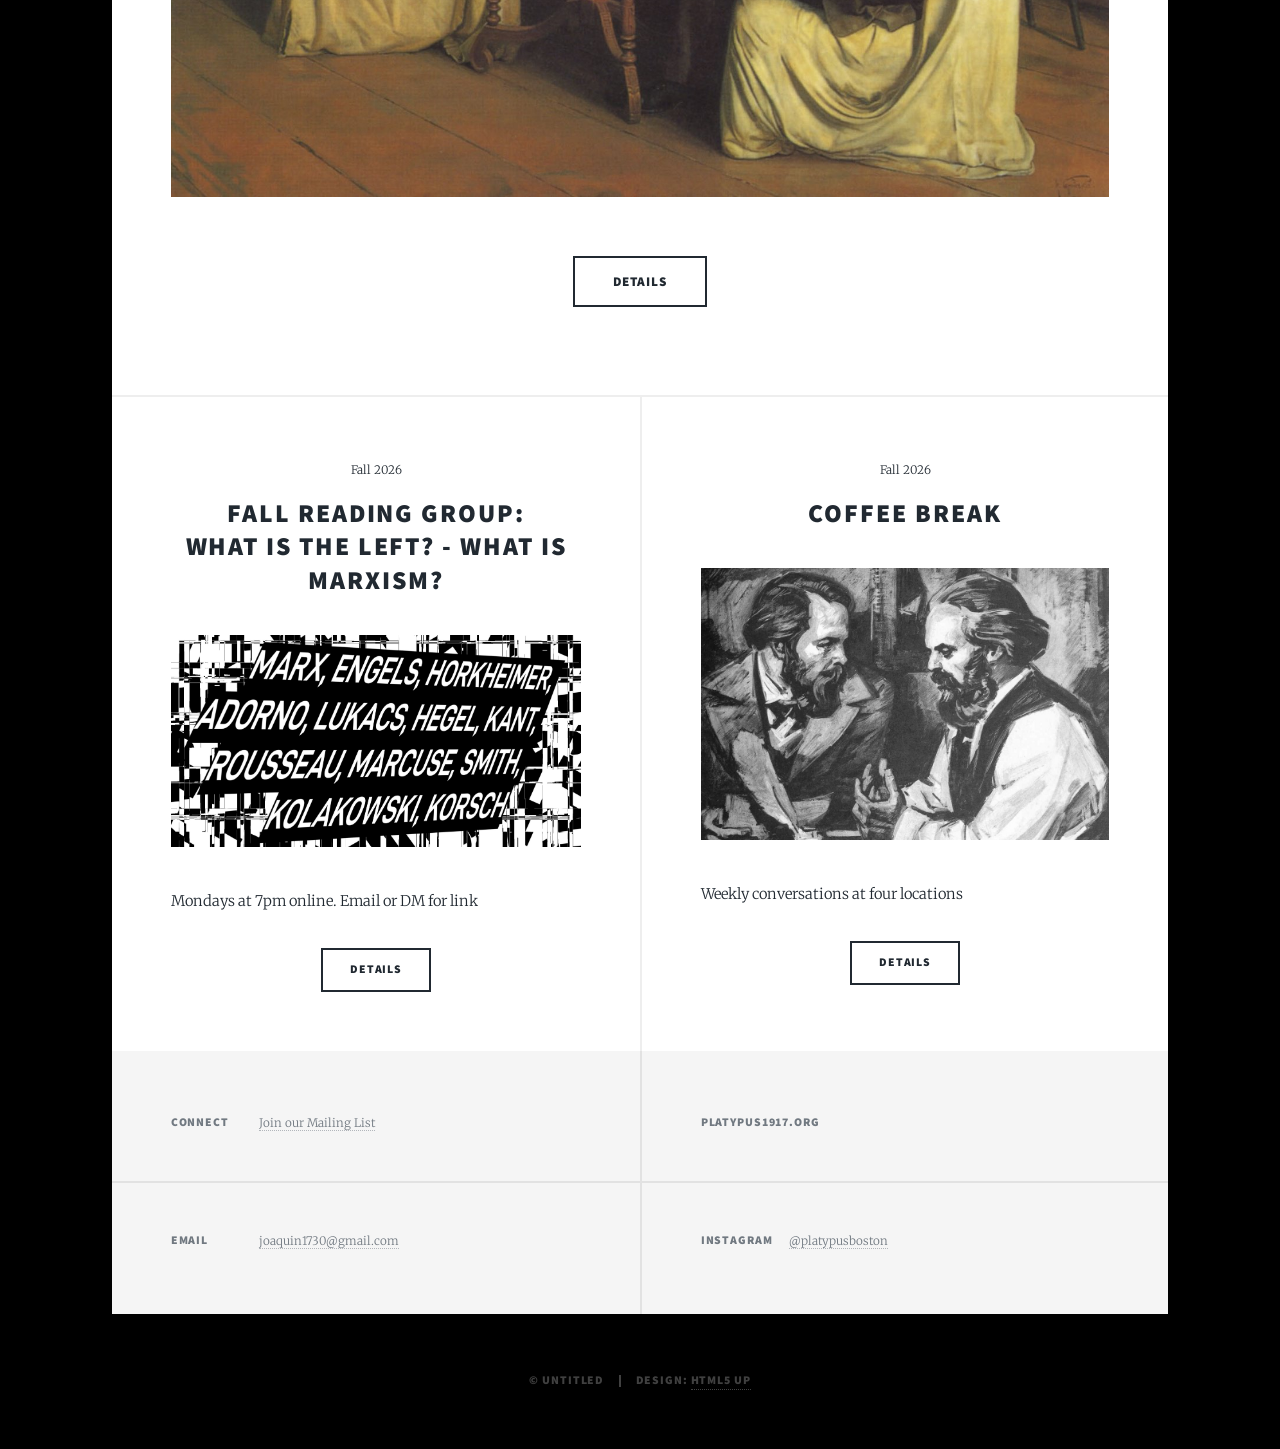
==== commit e6dd12b0: "labor panel to archive" ====
--- a/docs/index.html
+++ b/docs/index.html
@@ -57,7 +57,7 @@
 									<h2><a href="currentevents.html">Current Events:</a></h2>
 									<p>Our ongoing reading group, coffee break, and planned activities</p>
 								</header>
-								<a href="currentevents.html" class="image main"><img src="images/labor left (1).png" alt="" /></a>
+								<a href="currentevents.html" class="image main"><img src="images/brodsky_leninsmolnypalace.jpg" alt="" /></a>
 								<ul class="actions special">
 									<li><a href="currentevents.html" class="button large">Details</a></li>
 								</ul>
